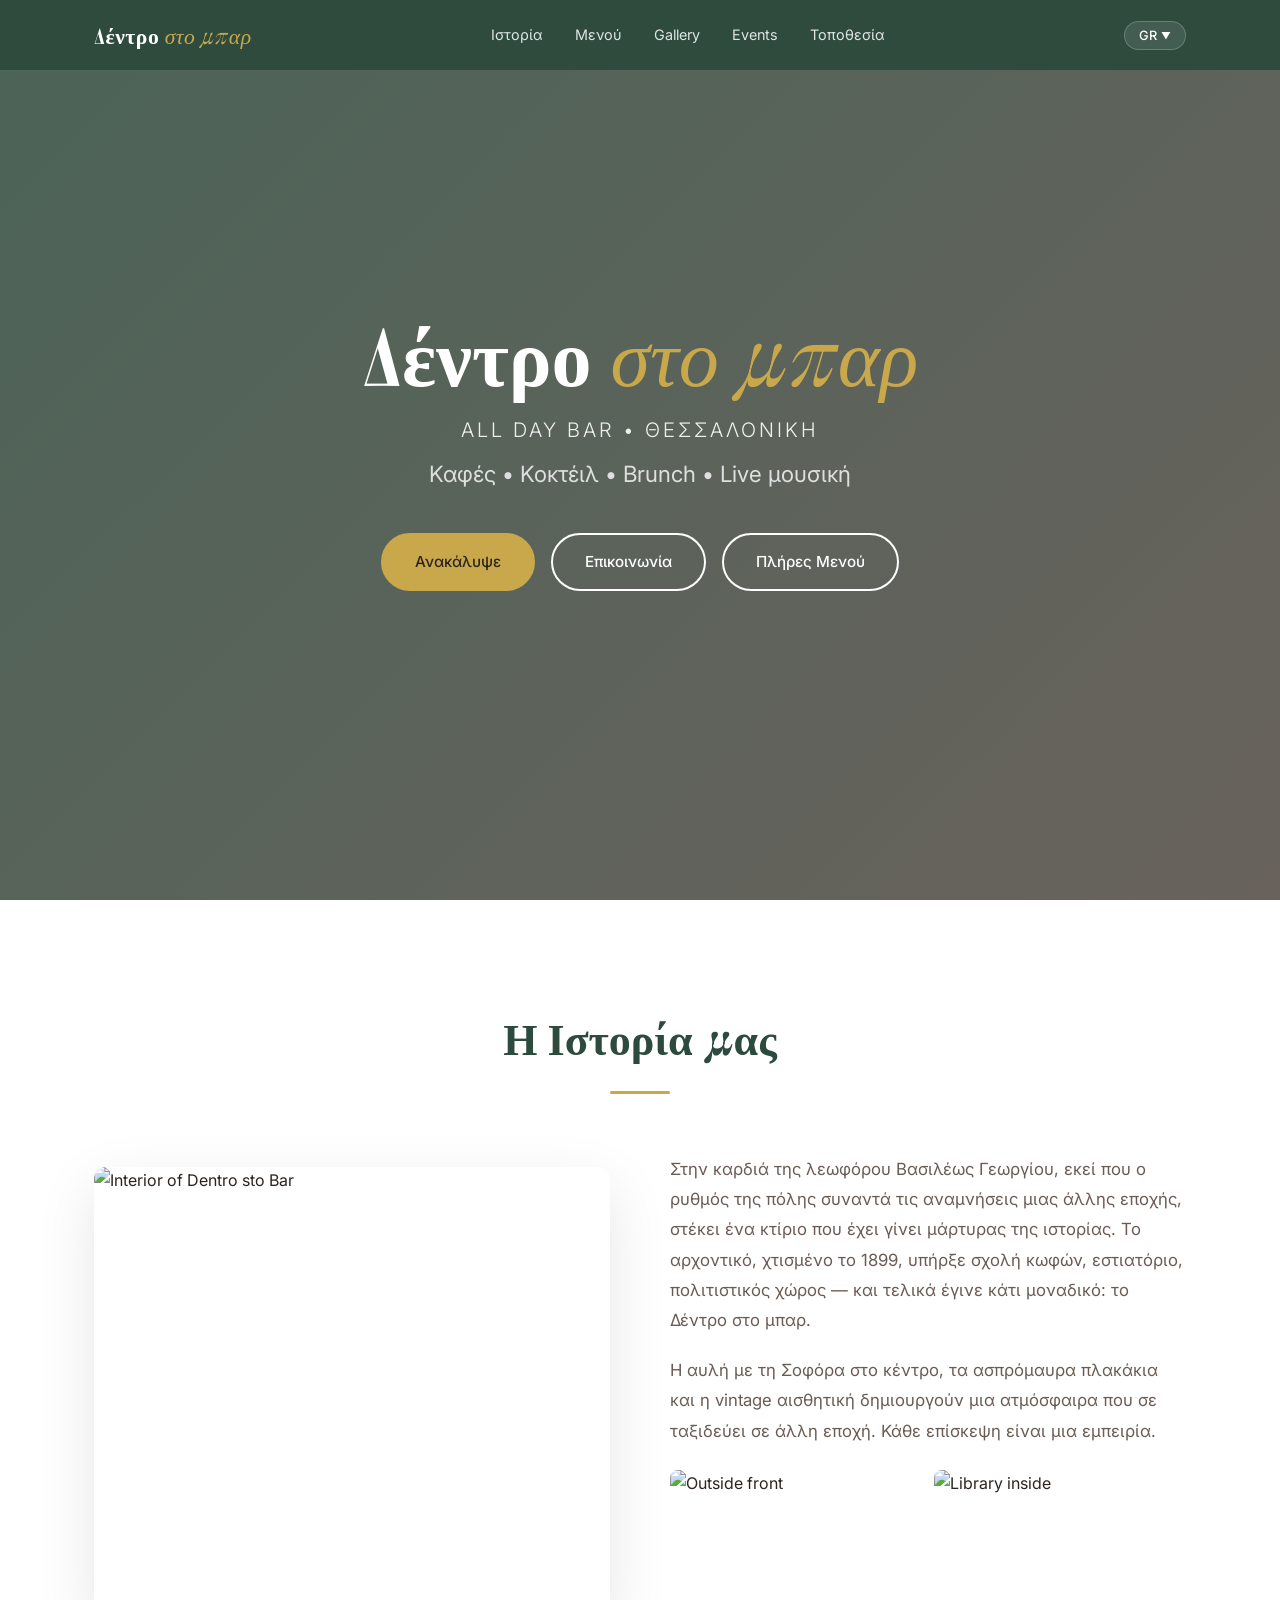
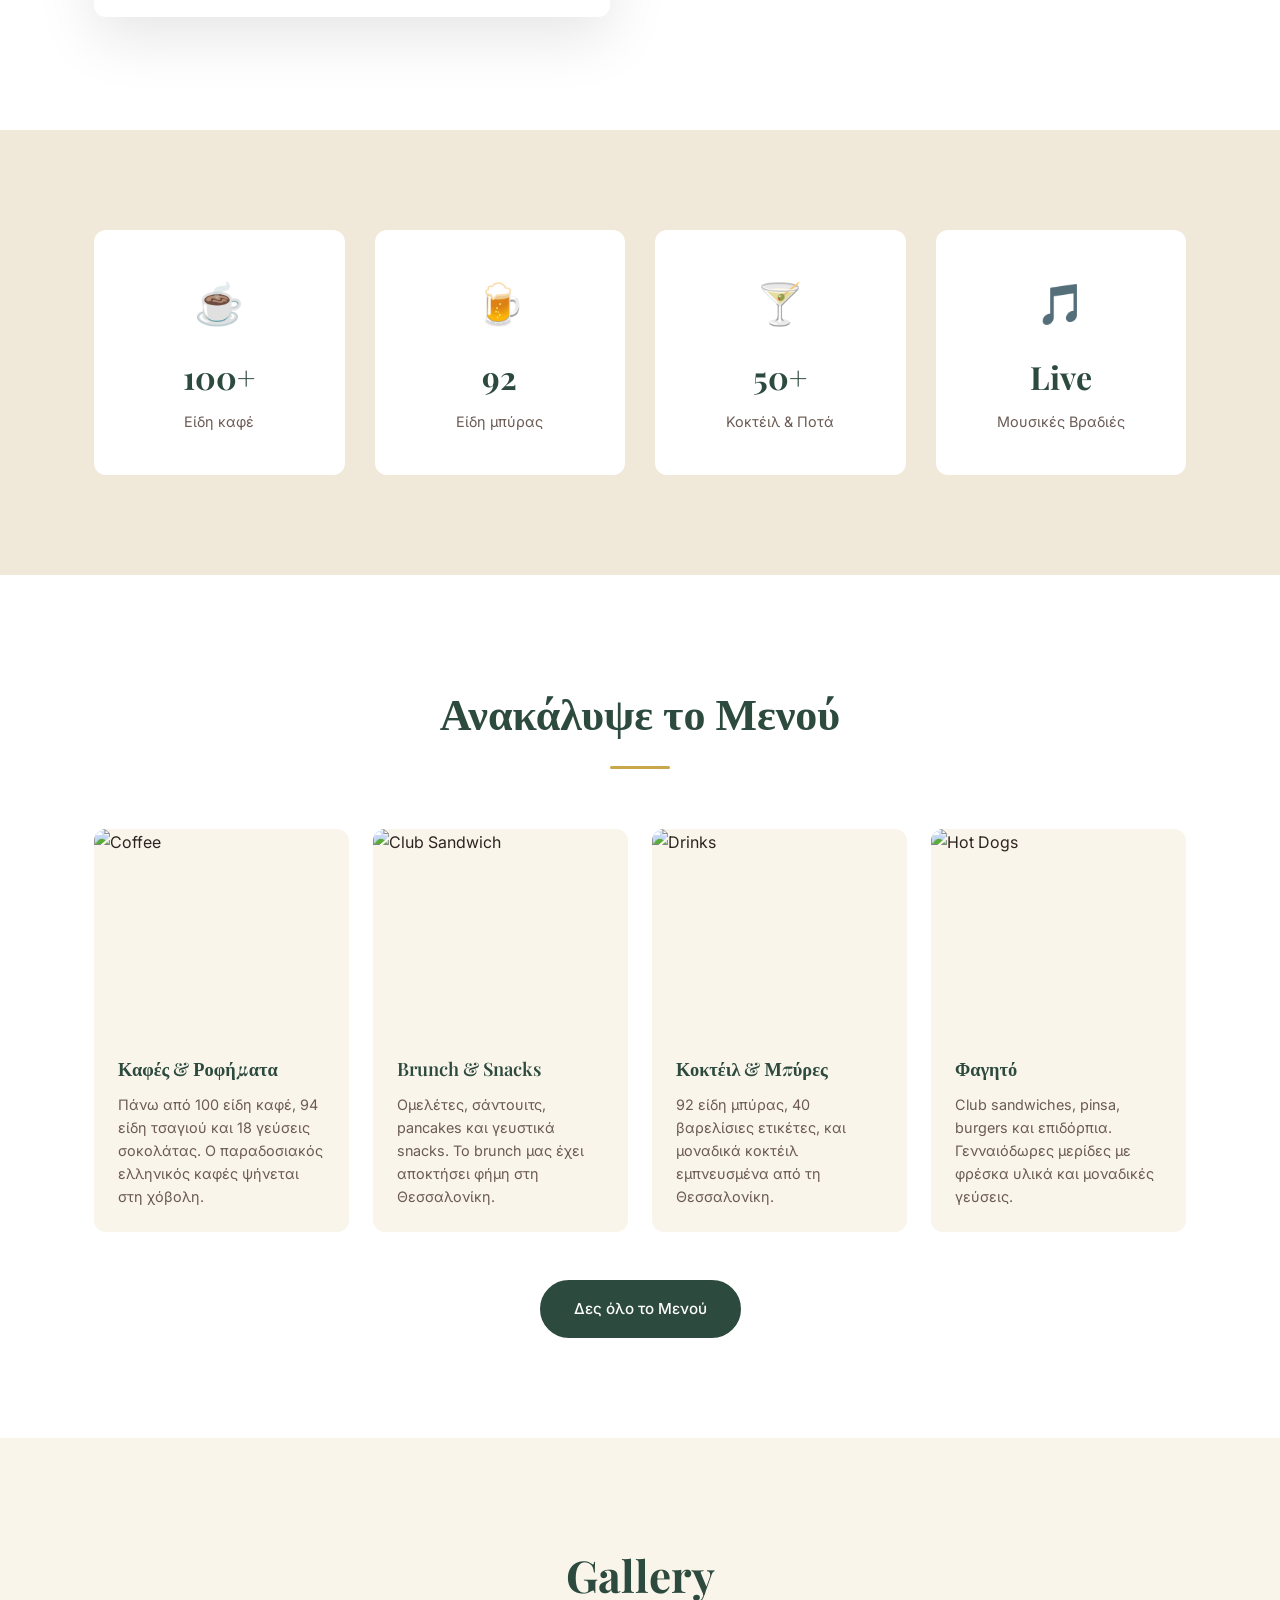
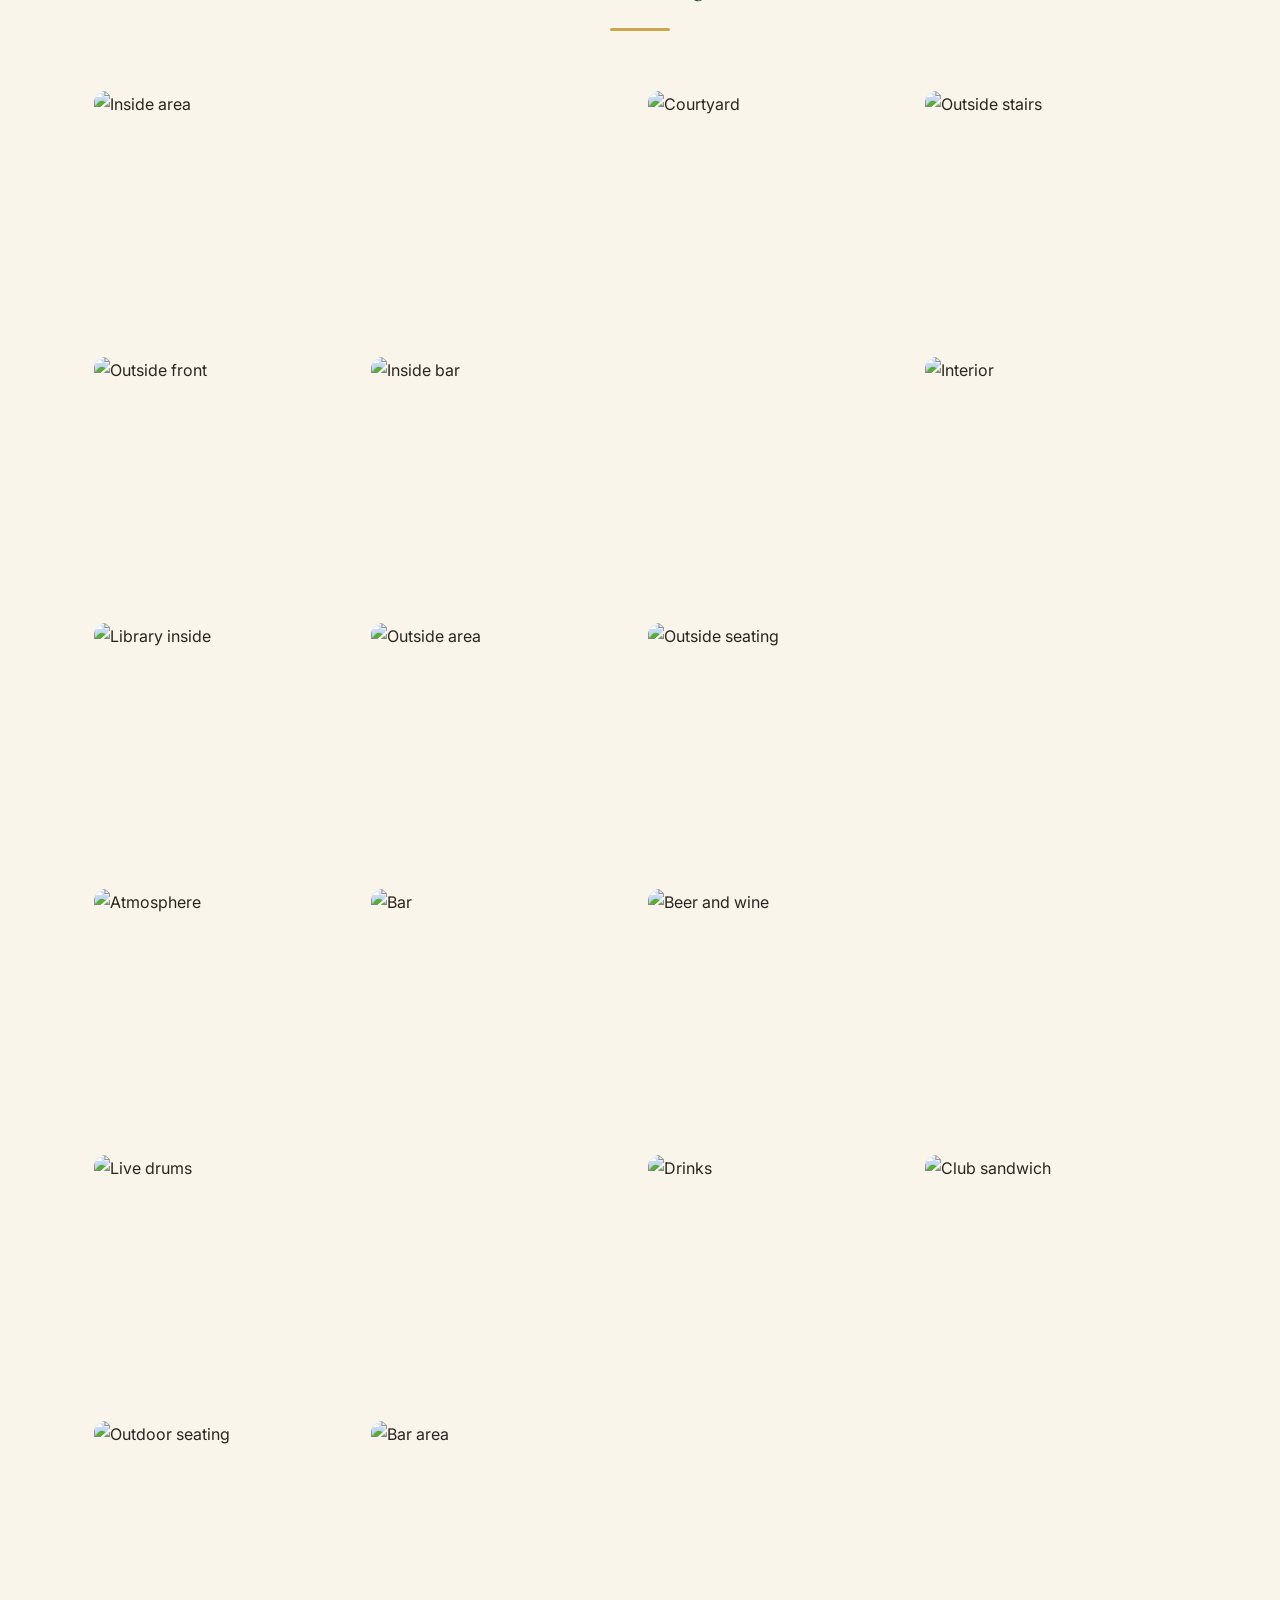
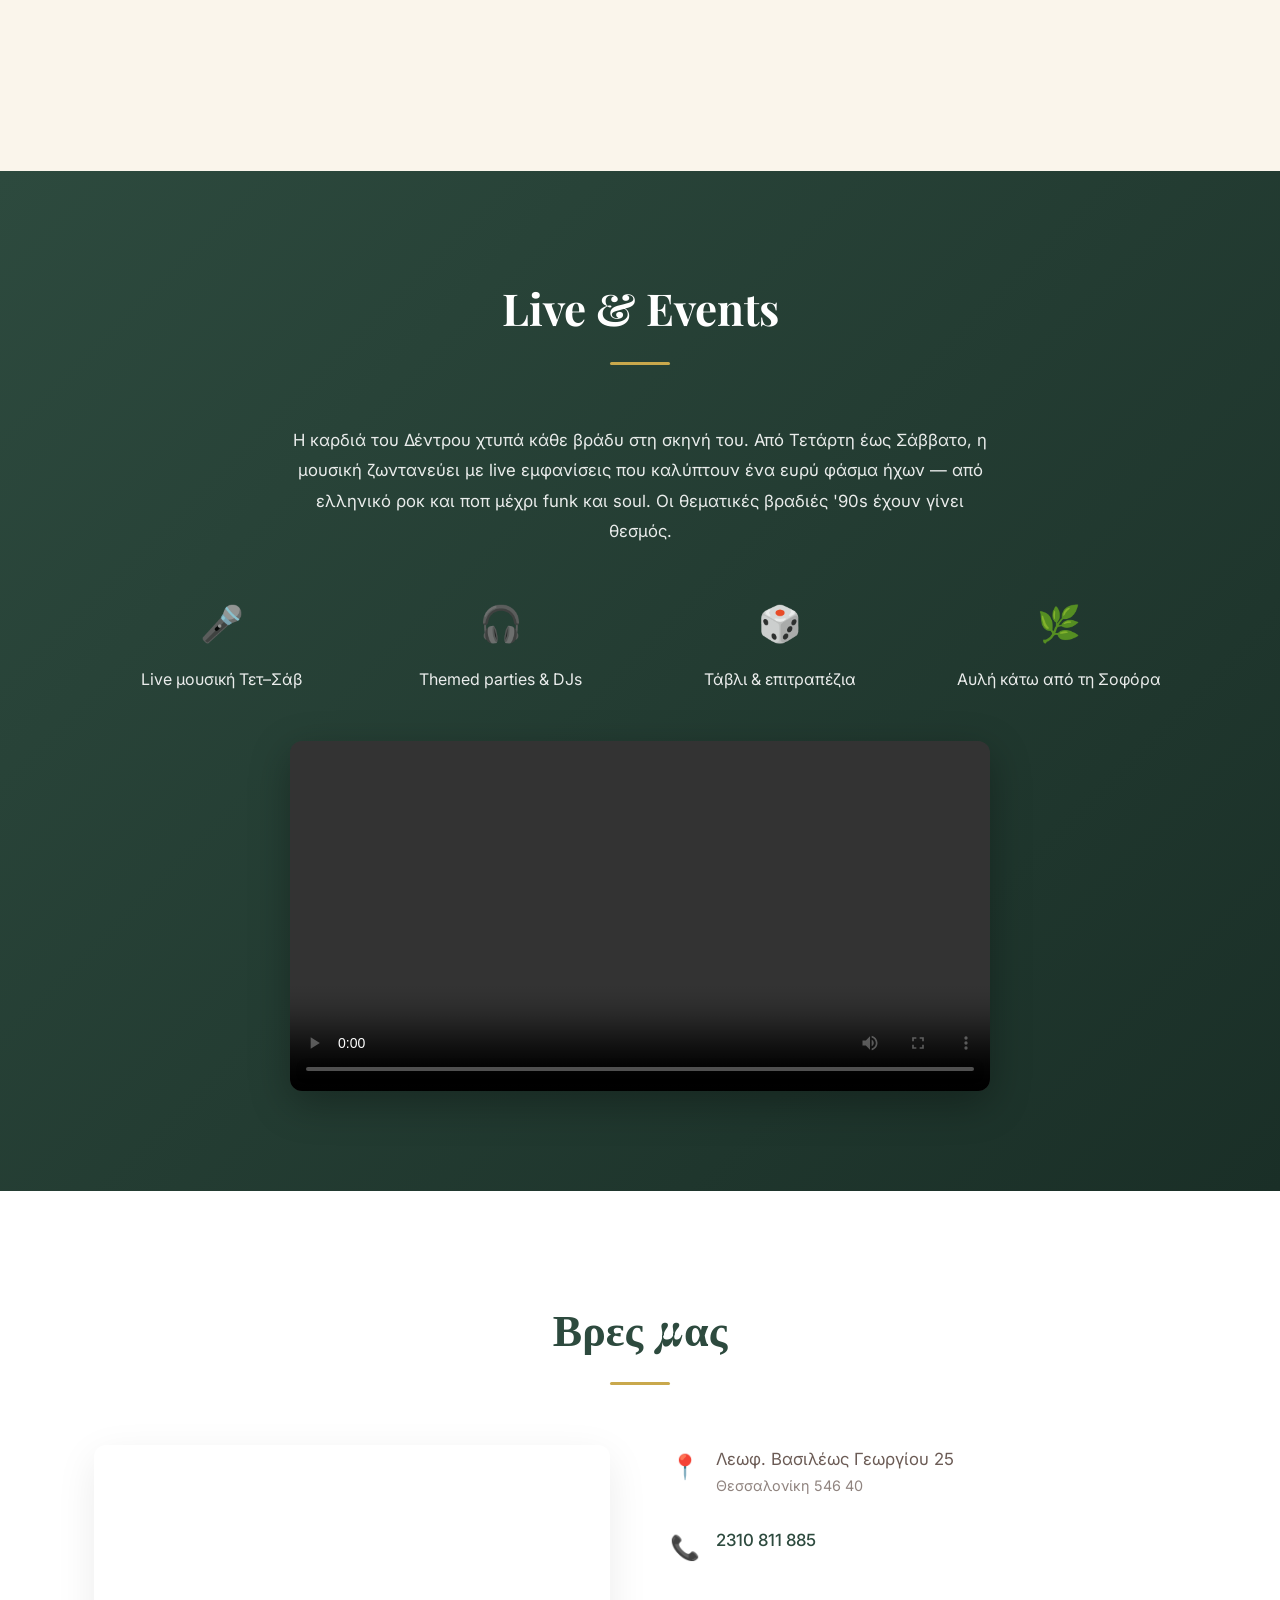
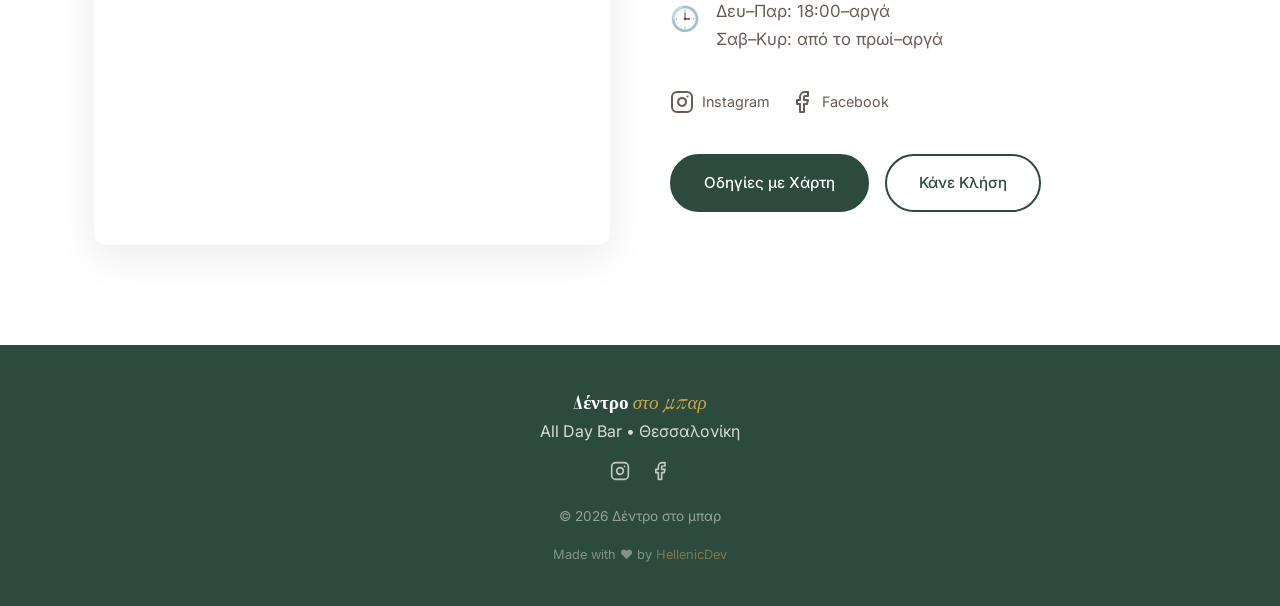
==== dentro-sto-bar/index.html @ c1b61329 "Initial commit — 3 client websites" ====
<!DOCTYPE html>
<html lang="el">
<head>
  <meta charset="UTF-8">
  <meta name="viewport" content="width=device-width, initial-scale=1.0">
  <title>Δέντρο στο μπαρ | Dentro sto Bar</title>
  <meta name="description" content="Δέντρο στο μπαρ — All day café-bar στη Θεσσαλονίκη. Αυθεντικός καφές, craft μπύρες, κοκτέιλ, brunch και live μουσική σε ένα νεοκλασικό αρχοντικό του 1899.">
  <link rel="preconnect" href="https://fonts.googleapis.com">
  <link rel="preconnect" href="https://fonts.gstatic.com" crossorigin>
  <link href="https://fonts.googleapis.com/css2?family=Playfair+Display:ital,wght@0,400;0,600;0,700;1,400&family=Inter:wght@300;400;500;600&display=swap" rel="stylesheet">
  <link rel="stylesheet" href="css/style.css">
</head>
<body>

  <header class="header" id="header">
    <div class="container header__inner">
      <a href="#" class="header__logo">Δέντρο <span>στο μπαρ</span></a>
      <nav class="header__nav" id="nav">
        <a href="#about" data-gr="Ιστορία" data-en="Story">Ιστορία</a>
        <a href="#menu" data-gr="Μενού" data-en="Menu">Μενού</a>
        <a href="#gallery" data-gr="Gallery" data-en="Gallery">Gallery</a>
        <a href="#events" data-gr="Events" data-en="Events">Events</a>
        <a href="#location" data-gr="Τοποθεσία" data-en="Location">Τοποθεσία</a>
      </nav>
      <button class="lang-toggle" id="langToggle" aria-label="Switch language">
        <span class="lang-toggle__current">GR</span>
        <span class="lang-toggle__arrow">▼</span>
      </button>
      <button class="hamburger" id="hamburger" aria-label="Menu">
        <span></span><span></span><span></span>
      </button>
    </div>
  </header>

  <main>
    <section class="hero" id="hero" data-reveal>
      <div class="hero__overlay"></div>
      <div class="hero__bg"></div>
      <div class="container hero__content">
        <h1 class="hero__title">Δέντρο <span>στο μπαρ</span></h1>
        <p class="hero__subtitle" data-gr="All Day Bar • Θεσσαλονίκη" data-en="All Day Bar • Thessaloniki">All Day Bar • Θεσσαλονίκη</p>
        <p class="hero__desc" data-gr="Καφές • Κοκτέιλ • Brunch • Live μουσική" data-en="Coffee • Cocktails • Brunch • Live music">Καφές • Κοκτέιλ • Brunch • Live μουσική</p>
        <div class="hero__actions">
          <a href="#about" class="btn btn--primary" data-gr="Ανακάλυψε" data-en="Discover">Ανακάλυψε</a>
          <a href="#location" class="btn btn--outline" data-gr="Επικοινωνία" data-en="Contact">Επικοινωνία</a>
          <a href="https://dentrostobar.gonnaorder.com/" target="_blank" rel="noopener noreferrer" class="btn btn--outline" data-gr="Πλήρες Μενού" data-en="Full Menu">Πλήρες Μενού</a>
        </div>
      </div>
    </section>

    <section class="about section" id="about" data-reveal>
      <div class="container">
        <h2 class="section__title" data-gr="Η Ιστορία μας" data-en="Our Story">Η Ιστορία μας</h2>
        <div class="about__grid">
          <div class="about__image">
            <img src="https://www.hellenic-travelgroup.com/files/business/Bars%20Macedonia/dentro/2.jpg" alt="Interior of Dentro sto Bar" loading="lazy">
          </div>
          <div class="about__text">
            <p data-gr="Στην καρδιά της λεωφόρου Βασιλέως Γεωργίου, εκεί που ο ρυθμός της πόλης συναντά τις αναμνήσεις μιας άλλης εποχής, στέκει ένα κτίριο που έχει γίνει μάρτυρας της ιστορίας. Το αρχοντικό, χτισμένο το 1899, υπήρξε σχολή κωφών, εστιατόριο, πολιτιστικός χώρος — και τελικά έγινε κάτι μοναδικό: το Δέντρο στο μπαρ." data-en="In the heart of Vasileos Georgiou Avenue, where the rhythm of the city intertwines with memories of a bygone era, stands a building built in 1899. It has served as a school for the deaf, a restaurant, a cultural venue — and eventually became something unique: Dentro sto Bar.">
              Στην καρδιά της λεωφόρου Βασιλέως Γεωργίου, εκεί που ο ρυθμός της πόλης συναντά τις αναμνήσεις μιας άλλης εποχής, στέκει ένα κτίριο που έχει γίνει μάρτυρας της ιστορίας. Το αρχοντικό, χτισμένο το 1899, υπήρξε σχολή κωφών, εστιατόριο, πολιτιστικός χώρος — και τελικά έγινε κάτι μοναδικό: το Δέντρο στο μπαρ.
            </p>
            <p data-gr="Η αυλή με τη Σοφόρα στο κέντρο, τα ασπρόμαυρα πλακάκια και η vintage αισθητική δημιουργούν μια ατμόσφαιρα που σε ταξιδεύει σε άλλη εποχή. Κάθε επίσκεψη είναι μια εμπειρία." data-en="The courtyard with the Sophora tree at its center, the black-and-white tiles, and the vintage aesthetic create an atmosphere that transports you to another era. Every visit is an experience.">
              Η αυλή με τη Σοφόρα στο κέντρο, τα ασπρόμαυρα πλακάκια και η vintage αισθητική δημιουργούν μια ατμόσφαιρα που σε ταξιδεύει σε άλλη εποχή. Κάθε επίσκεψη είναι μια εμπειρία.
            </p>
            <div class="about__subgallery">
              <img src="https://lh3.googleusercontent.com/gps-cs-s/APNQkAH9q9-xZRtdyT4lNgT9TRNOZkAKuzg42meu1TjRAhabiK9pxaXwKYLUgIhyd2DtPVuXzhLixzZcDDW-1F3LRCB-50khPBD2TorT1OVggvCp2ja7lw3QJA8bawO2mVpY4IBMEphXYrAGCz2V=s483-k-no" alt="Outside front" loading="lazy">
              <img src="https://lh3.googleusercontent.com/gps-cs-s/APNQkAGDaFTBQN9l2P2oK57zg6El_JFsXyfe-CYHs1UM5GSokmrsjjqKcldTdhLz1isFe0BtGAUO0VpAZYDG2GIyC1sfkM0z4t_0QmpYieMNR41rMKGNiZgArHFCCOZ-WyDD-XMYp7hh=s1024-v1" alt="Library inside" loading="lazy">
            </div>
          </div>
        </div>
      </div>
    </section>

    <section class="stats section" data-reveal>
      <div class="container">
        <div class="stats__grid">
          <div class="stat-card">
            <span class="stat-card__icon">☕</span>
            <span class="stat-card__number">100+</span>
            <span class="stat-card__label" data-gr="Είδη καφέ" data-en="Coffee varieties">Είδη καφέ</span>
          </div>
          <div class="stat-card">
            <span class="stat-card__icon">🍺</span>
            <span class="stat-card__number">92</span>
            <span class="stat-card__label" data-gr="Είδη μπύρας" data-en="Beer varieties">Είδη μπύρας</span>
          </div>
          <div class="stat-card">
            <span class="stat-card__icon">🍸</span>
            <span class="stat-card__number">50+</span>
            <span class="stat-card__label" data-gr="Κοκτέιλ & Ποτά" data-en="Cocktails & Spirits">Κοκτέιλ & Ποτά</span>
          </div>
          <div class="stat-card">
            <span class="stat-card__icon">🎵</span>
            <span class="stat-card__number">Live</span>
            <span class="stat-card__label" data-gr="Μουσικές Βραδιές" data-en="Live Music Nights">Μουσικές Βραδιές</span>
          </div>
        </div>
      </div>
    </section>

    <section class="menu section" id="menu" data-reveal>
      <div class="container">
        <h2 class="section__title" data-gr="Ανακάλυψε το Μενού" data-en="Discover the Menu">Ανακάλυψε το Μενού</h2>
        <div class="menu__grid">
          <div class="menu-card">
            <div class="menu-card__image">
              <img src="https://lh3.googleusercontent.com/gps-cs-s/APNQkAGKmHFrUUlt8JRJaBZK9QLUq2Ph9iAwrUoOZERnyST9Ndo2iiTk8UN_Tp1BQmoY8bOEagx7qZnoseZD5JvgHCVFrMb8Z49ZAnvLYCS1UzqbF5AbI3WMlMhilahTPCQDoP4hsEz3=s846-k-no" alt="Coffee" loading="lazy">
            </div>
            <div class="menu-card__body">
              <h3 data-gr="Καφές & Ροφήματα" data-en="Coffee & Beverages">Καφές & Ροφήματα</h3>
              <p data-gr="Πάνω από 100 είδη καφέ, 94 είδη τσαγιού και 18 γεύσεις σοκολάτας. Ο παραδοσιακός ελληνικός καφές ψήνεται στη χόβολη." data-en="Over 100 coffee varieties, 94 types of tea, and 18 chocolate flavors. Traditional Greek coffee roasted over embers.">
                Πάνω από 100 είδη καφέ, 94 είδη τσαγιού και 18 γεύσεις σοκολάτας. Ο παραδοσιακός ελληνικός καφές ψήνεται στη χόβολη.
              </p>
            </div>
          </div>
          <div class="menu-card">
            <div class="menu-card__image">
              <img src="https://lh3.googleusercontent.com/gps-cs-s/APNQkAFiY-_3PzMqfeBtgVcfUcVxH087kCZbntH4GqbSaPXy1qE6Z0d8KefNkR8Iyh2cFVbLAUn4Gf4X4P_uLXnHsnczXTBQI_5FLuDphyjFs3ysJt__kpfirocqWKDUqstuNGdO0hiU_i7YZmRf=s3072-v1" alt="Club Sandwich" loading="lazy">
            </div>
            <div class="menu-card__body">
              <h3 data-gr="Brunch & Snacks" data-en="Brunch & Snacks">Brunch & Snacks</h3>
              <p data-gr="Ομελέτες, σάντουιτς, pancakes και γευστικά snacks. Το brunch μας έχει αποκτήσει φήμη στη Θεσσαλονίκη." data-en="Omelets, sandwiches, pancakes, and tasty snacks. Our brunch has gained a reputation in Thessaloniki.">
                Ομελέτες, σάντουιτς, pancakes και γευστικά snacks. Το brunch μας έχει αποκτήσει φήμη στη Θεσσαλονίκη.
              </p>
            </div>
          </div>
          <div class="menu-card">
            <div class="menu-card__image">
              <img src="https://lh3.googleusercontent.com/gps-cs-s/APNQkAFWQN_1N2fE8UFxBFlFPh7ILZrikxSY6iBXswlOm-exS67Qc5pgebh0yPkloKbgSPpgDLiUcEDGaePvRMWppYv78TEmKYOtXZaSRP34KMFgWvU_AlVF0ECLeGXpoF6RzsKdoT261q8ETW31=s508-k-no" alt="Drinks" loading="lazy">
            </div>
            <div class="menu-card__body">
              <h3 data-gr="Κοκτέιλ & Μπύρες" data-en="Cocktails & Beers">Κοκτέιλ & Μπύρες</h3>
              <p data-gr="92 είδη μπύρας, 40 βαρελίσιες ετικέτες, και μοναδικά κοκτέιλ εμπνευσμένα από τη Θεσσαλονίκη." data-en="92 beer varieties, 40 draft labels, and unique cocktails inspired by Thessaloniki.">
                92 είδη μπύρας, 40 βαρελίσιες ετικέτες, και μοναδικά κοκτέιλ εμπνευσμένα από τη Θεσσαλονίκη.
              </p>
            </div>
          </div>
          <div class="menu-card">
            <div class="menu-card__image">
              <img src="https://lh3.googleusercontent.com/gps-cs-s/APNQkAFG58ZuyMI55efCvyWBUxaC8R6yeRgaDVvXWBvBWBo487MdQ7yCudyN9jaxuc9WbnHw6HOC64BWZv6kmUW6X1cqGfYkIU0CvPo6eAeZwaH0BqIqpttcmkWoZujsgyqof0J5QpIX6FJPILTb=s635-k-no" alt="Hot Dogs" loading="lazy">
            </div>
            <div class="menu-card__body">
              <h3 data-gr="Φαγητό" data-en="Food">Φαγητό</h3>
              <p data-gr="Club sandwiches, pinsa, burgers και επιδόρπια. Γενναιόδωρες μερίδες με φρέσκα υλικά και μοναδικές γεύσεις." data-en="Club sandwiches, pinsa, burgers, and desserts. Generous portions with fresh ingredients and unique flavors.">
                Club sandwiches, pinsa, burgers και επιδόρπια. Γενναιόδωρες μερίδες με φρέσκα υλικά και μοναδικές γεύσεις.
              </p>
            </div>
          </div>
        </div>
        <div class="menu__cta">
          <a href="https://dentrostobar.gonnaorder.com/" target="_blank" rel="noopener noreferrer" class="btn btn--primary" data-gr="Δες όλο το Μενού" data-en="See Full Menu">Δες όλο το Μενού</a>
        </div>
      </div>
    </section>

    <section class="gallery section" id="gallery" data-reveal>
      <div class="container">
        <h2 class="section__title" data-gr="Gallery" data-en="Gallery">Gallery</h2>
        <div class="gallery__grid">
          <div class="gallery__item gallery__item--wide">
            <img src="https://lh3.googleusercontent.com/gps-cs-s/APNQkAHnuvwfso9SjMPcxGAEnc4euTm5-g6Clz5lOqrvIbODae2XbY6-ycVWza1LroxpND67PX3uKRU5gt6F5nFtwA1QWIaGcgUsdweFvbqKJQMI1ksKdkjyp-uBxyNiutt6i45vE1aXtw=s846-k-no" alt="Inside area" loading="lazy">
          </div>
          <div class="gallery__item">
            <img src="https://www.hellenic-travelgroup.com/files/business/Bars%20Macedonia/dentro/1.jpg" alt="Courtyard" loading="lazy">
          </div>
          <div class="gallery__item">
            <img src="https://lh3.googleusercontent.com/gps-cs-s/APNQkAFj-3QVnUmUpQ1rmwyLflJME6W_Dn8AidpWFqXW0y8Y7jIWg3EVST5r75NMHDtOYiJHvvZMynWpZFK8dOfGMkltdFQtpUxp-PVWF1NccDFvl-wqJkSddtkjTtk7-vbhmD-dsOop2BOVQRj5=s1024-v1" alt="Outside stairs" loading="lazy">
          </div>
          <div class="gallery__item">
            <img src="https://lh3.googleusercontent.com/gps-cs-s/APNQkAH9q9-xZRtdyT4lNgT9TRNOZkAKuzg42meu1TjRAhabiK9pxaXwKYLUgIhyd2DtPVuXzhLixzZcDDW-1F3LRCB-50khPBD2TorT1OVggvCp2ja7lw3QJA8bawO2mVpY4IBMEphXYrAGCz2V=s483-k-no" alt="Outside front" loading="lazy">
          </div>
          <div class="gallery__item gallery__item--wide">
            <img src="https://lh3.googleusercontent.com/gps-cs-s/APNQkAGpEeNb7S1YZDdDFCSyqnDEnUCophaJGmspdKNFgXEAhyk-CIbB0ptoD7Mi7WPGeOU0kFoMR2pWa7ecoYDQWEq8tcgAe3HDSGOJkughBtqlA9_zLJopZ2ToQDHa8QvznB3PA-binQ=s2048-v1" alt="Inside bar" loading="lazy">
          </div>
          <div class="gallery__item">
            <img src="https://www.hellenic-travelgroup.com/files/business/Bars%20Macedonia/dentro/2.jpg" alt="Interior" loading="lazy">
          </div>
          <div class="gallery__item">
            <img src="https://lh3.googleusercontent.com/gps-cs-s/APNQkAGDaFTBQN9l2P2oK57zg6El_JFsXyfe-CYHs1UM5GSokmrsjjqKcldTdhLz1isFe0BtGAUO0VpAZYDG2GIyC1sfkM0z4t_0QmpYieMNR41rMKGNiZgArHFCCOZ-WyDD-XMYp7hh=s1024-v1" alt="Library inside" loading="lazy">
          </div>
          <div class="gallery__item">
            <img src="https://lh3.googleusercontent.com/gps-cs-s/APNQkAG5Ua60mOHiqanwfh-BVfb8RN2qnhG3O_LEYQRag8acit_4MpqMEyX69_rXcZ2Cyhesj66FcJDDQorpScX2c3QOL5JVxhKkaLSzopCWJijhXKC9o--Ypyqsce0mIlGolFutYw632i89iqVc=s635-k-no" alt="Outside area" loading="lazy">
          </div>
          <div class="gallery__item gallery__item--wide">
            <img src="https://lh3.googleusercontent.com/gps-cs-s/APNQkAE58WkYrvTFQYCPMnKhc8mHp-RbMaHs7yPa2HaBOJKo0MuvdbbKXit7aYVrdqR4KhKiHXc7ye9QDOM7QhoO6GmjTMMIXlqP9fbDHxp29CgobKsTfGVl2NkGgbSxPDw93nPU9Ks4sg=s605-k-no" alt="Outside seating" loading="lazy">
          </div>
          <div class="gallery__item">
            <img src="https://www.hellenic-travelgroup.com/files/business/Bars%20Macedonia/dentro/3.jpg" alt="Atmosphere" loading="lazy">
          </div>
          <div class="gallery__item">
            <img src="https://lh3.googleusercontent.com/gps-cs-s/APNQkAFRiF9RsqDnpgQX1I-CVlwIRW1p5HoiXL86PbfeOhXt0fJO5sBOGDLVxGp_xa6Xh90_ksRj4801VuaXDh9de4XutBKwh53BtkKTmrm4bkBl0keRsq8mxKkSzV7XiguO4WQKMAL_6iwyM6Fs=s1024-v17" alt="Bar" loading="lazy">
          </div>
          <div class="gallery__item">
            <img src="https://lh3.googleusercontent.com/gps-cs-s/APNQkAE1Mni9GcmvBTJIV0ocQT1nD5s5uU0wXZ8kpHwKUfLckr8xfMbaS7JXMt3DdMpMTYz7REvq7pzIofOLE4MlILB30z7XSBXxaaM3rPDaxY7rP6K4pVyb8bpcyWGu9_3ldGx2146pRg=s1024-v1" alt="Beer and wine" loading="lazy">
          </div>
          <div class="gallery__item gallery__item--wide">
            <img src="https://lh3.googleusercontent.com/gps-cs-s/APNQkAHf9BGW49n731sKTbxspDK-1408RQE3MtOioH-aXis96gCmTVpDV05bEMh8CVYZnYWbShDAUeJASj5QhdAdlx46jJlLW5h2xI1dGNGwTty1Pil8a8kDX-xKt59rHx59aC4wZw=s508-k-no" alt="Live drums" loading="lazy">
          </div>
          <div class="gallery__item">
            <img src="https://www.hellenic-travelgroup.com/files/business/Bars%20Macedonia/dentro/4.jpg" alt="Drinks" loading="lazy">
          </div>
          <div class="gallery__item">
            <img src="https://lh3.googleusercontent.com/gps-cs-s/APNQkAHUdmlJSROeJZq9FP-ER0mEPMwoTAA1fYrVXkz8Z4q2IJjPuvBtT5ooWgiE-WOQBXqJgv63_zAuuQWI2EyLAzdovTjmynjdDAme_fe1Gff9QGNR_mNhQ-7DSm-RMWurgp_aqAju1aeWy0W5=s543-k-no" alt="Club sandwich" loading="lazy">
          </div>
          <div class="gallery__item">
            <img src="https://lh3.googleusercontent.com/gps-cs-s/APNQkAEuKqHRNrjTyfdAx20qCtmQkDCPCtw9EeuHEKnpqNKWTjBvvi7faqV0zgey0hX1qUXjuEYHWk7j-9fZf38ghNKaZAzVRyj8Z2edP8yw_x3l4TPYzKEmzdOZCsUm3XTcMp7hkCD8EA=s483-k-no" alt="Outdoor seating" loading="lazy">
          </div>
          <div class="gallery__item">
            <img src="https://www.hellenic-travelgroup.com/files/business/Bars%20Macedonia/dentro/5.jpg" alt="Bar area" loading="lazy">
          </div>
        </div>
      </div>
    </section>

    <section class="events section" id="events" data-reveal>
      <div class="container">
        <div class="events__content">
          <h2 class="section__title section__title--light" data-gr="Live & Events" data-en="Live & Events">Live & Events</h2>
          <p class="events__desc" data-gr="Η καρδιά του Δέντρου χτυπά κάθε βράδυ στη σκηνή του. Από Τετάρτη έως Σάββατο, η μουσική ζωντανεύει με live εμφανίσεις που καλύπτουν ένα ευρύ φάσμα ήχων — από ελληνικό ροκ και ποπ μέχρι funk και soul. Οι θεματικές βραδιές '90s έχουν γίνει θεσμός." data-en="The heart of Dentro beats every night on its stage. From Wednesday to Saturday, music comes alive with live performances covering a wide range of sounds — from Greek rock and pop to funk and soul. Themed '90s nights have become a tradition.">
            Η καρδιά του Δέντρου χτυπά κάθε βράδυ στη σκηνή του. Από Τετάρτη έως Σάββατο, η μουσική ζωντανεύει με live εμφανίσεις που καλύπτουν ένα ευρύ φάσμα ήχων — από ελληνικό ροκ και ποπ μέχρι funk και soul. Οι θεματικές βραδιές '90s έχουν γίνει θεσμός.
          </p>
          <div class="events__features">
            <div class="events__feature">
              <span>🎤</span>
              <span data-gr="Live μουσική Τετ–Σάβ" data-en="Live music Wed–Sat">Live μουσική Τετ–Σάβ</span>
            </div>
            <div class="events__feature">
              <span>🎧</span>
              <span data-gr="Themed parties & DJs" data-en="Themed parties & DJs">Themed parties & DJs</span>
            </div>
            <div class="events__feature">
              <span>🎲</span>
              <span data-gr="Τάβλι & επιτραπέζια" data-en="Backgammon & board games">Τάβλι & επιτραπέζια</span>
            </div>
            <div class="events__feature">
              <span>🌿</span>
              <span data-gr="Αυλή κάτω από τη Σοφόρα" data-en="Courtyard under the Sophora">Αυλή κάτω από τη Σοφόρα</span>
            </div>
          </div>
        </div>
        <div class="events__media">
          <video class="events__video" controls preload="metadata" playsinline>
            <source src="https://rr5---sn-4g5e6nzl.googlevideo.com/videoplayback?expire=1782038866&amp;ei=MqU3aqahKNfri9oPgaLLqQo&amp;ip=2a02:586:550e:b500:3c8c:11ed:2df5:cced&amp;id=16d416e4fce536d6&amp;itag=18&amp;source=contrib_service_geo_ugc&amp;begin=0&amp;requiressl=yes&amp;xpc=EghoqJzIP3oBAQ==&amp;met=1782031666,&amp;mh=mC&amp;mm=32&amp;mn=sn-4g5e6nzl&amp;ms=su&amp;mv=m&amp;mvi=5&amp;pl=40&amp;rms=su,su&amp;sc=yes&amp;susc=gugc&amp;app=fife&amp;ic=1061&amp;eaua=GrKwNU3Tdck&amp;pcm2=yes&amp;mime=video/mp4&amp;vprv=1&amp;rqh=1&amp;dur=30.046&amp;lmt=1743634563476904&amp;mt=1782031258&amp;cpn=trfG_yz3Lz7FlPBd&amp;txp=0000224&amp;sparams=expire,ei,ip,id,itag,source,requiressl,xpc,susc,app,ic,eaua,pcm2,mime,vprv,rqh,dur,lmt&amp;sig=AHEqNM4wRQIgNExt7xD5m1fesYbc6omHFpLe7vKROhWQoJ0C0dqyXR8CIQC8oVxZP7qNDwvVOylQMpk5arbBzu3Wb8LsuytAl3HLtw==&amp;lsparams=met,mh,mm,mn,ms,mv,mvi,pl,rms,sc&amp;lsig=APaTxxMwRQIgYG3YO3ZDrQnXIAraETra1F8HH877oW8GEncbo0A6s60CIQDbgdzRcbjlCDr-lQx1c6ufcv804Tjc5WtRooL3jiVEgw==" type="video/mp4">
          </video>
        </div>
      </div>
    </section>

    <section class="location section" id="location" data-reveal>
      <div class="container">
        <h2 class="section__title" data-gr="Βρες μας" data-en="Find Us">Βρες μας</h2>
        <div class="location__grid">
          <div class="location__map">
            <iframe
              src="https://www.google.com/maps/embed?pb=!1m18!1m12!1m3!1d400.6728586877039!2d22.95399181905114!3d40.619572599999996!2m3!1f0!2f0!3f0!3m2!1i1024!2i768!4f13.1!3m3!1m2!1s0x14a838e26d719645%3A0x5c25f1a58f152ac9!2zzpTOk861zpLPjM6xz4nPgM6xz4TOsyDOtc-Bz4TOsQ!5e1!3m2!1sel!2sgr!4v1"
              width="600" height="400" style="border:0;" allowfullscreen="" loading="lazy" referrerpolicy="no-referrer-when-downgrade">
            </iframe>
          </div>
          <div class="location__info">
            <div class="location__detail">
              <span class="location__icon">📍</span>
              <div>
                <p>Λεωφ. Βασιλέως Γεωργίου 25</p>
                <p class="location__sub" data-gr="Θεσσαλονίκη 546 40" data-en="Thessaloniki 546 40, Greece">Θεσσαλονίκη 546 40</p>
              </div>
            </div>
            <div class="location__detail">
              <span class="location__icon">📞</span>
              <a href="tel:+302310811885" data-gr="2310 811 885" data-en="+30 2310 811 885">2310 811 885</a>
            </div>
            <div class="location__detail">
              <span class="location__icon">🕒</span>
              <div>
                <p data-gr="Δευ–Παρ: 18:00–αργά" data-en="Mon–Fri: 6 PM–late">Δευ–Παρ: 18:00–αργά</p>
                <p data-gr="Σαβ–Κυρ: από το πρωί–αργά" data-en="Sat–Sun: from morning–late">Σαβ–Κυρ: από το πρωί–αργά</p>
              </div>
            </div>
            <div class="location__social">
              <a href="https://www.instagram.com/dentrostobar/" target="_blank" rel="noopener noreferrer" class="social-link" aria-label="Instagram">
                <svg width="24" height="24" viewBox="0 0 24 24" fill="none" stroke="currentColor" stroke-width="2" stroke-linecap="round" stroke-linejoin="round"><rect x="2" y="2" width="20" height="20" rx="5" ry="5"/><path d="M16 11.37A4 4 0 1 1 12.63 8 4 4 0 0 1 16 11.37z"/><line x1="17.5" y1="6.5" x2="17.51" y2="6.5"/></svg>
                <span>Instagram</span>
              </a>
              <a href="https://www.facebook.com/dentrostobar" target="_blank" rel="noopener noreferrer" class="social-link" aria-label="Facebook">
                <svg width="24" height="24" viewBox="0 0 24 24" fill="none" stroke="currentColor" stroke-width="2" stroke-linecap="round" stroke-linejoin="round"><path d="M18 2h-3a5 5 0 0 0-5 5v3H7v4h3v8h4v-8h3l1-4h-4V7a1 1 0 0 1 1-1h3z"/></svg>
                <span>Facebook</span>
              </a>
            </div>
            <div class="location__actions">
              <a href="https://www.google.com/maps/dir/?api=1&destination=40.6195726,22.9544646" target="_blank" class="btn btn--primary" data-gr="Οδηγίες με Χάρτη" data-en="Get Directions">Οδηγίες με Χάρτη</a>
              <a href="tel:+302310811885" class="btn btn--outline" data-gr="Κάνε Κλήση" data-en="Call Now">Κάνε Κλήση</a>
            </div>
          </div>
        </div>
      </div>
    </section>
  </main>

  <footer class="footer">
    <div class="container footer__inner">
      <div class="footer__brand">
        <span class="footer__logo">Δέντρο <span>στο μπαρ</span></span>
        <p data-gr="All Day Bar • Θεσσαλονίκη" data-en="All Day Bar • Thessaloniki">All Day Bar • Θεσσαλονίκη</p>
      </div>
      <div class="footer__social">
        <a href="https://www.instagram.com/dentrostobar/" target="_blank" rel="noopener noreferrer" aria-label="Instagram">
          <svg width="20" height="20" viewBox="0 0 24 24" fill="none" stroke="currentColor" stroke-width="2" stroke-linecap="round" stroke-linejoin="round"><rect x="2" y="2" width="20" height="20" rx="5" ry="5"/><path d="M16 11.37A4 4 0 1 1 12.63 8 4 4 0 0 1 16 11.37z"/><line x1="17.5" y1="6.5" x2="17.51" y2="6.5"/></svg>
        </a>
        <a href="https://www.facebook.com/dentrostobar" target="_blank" rel="noopener noreferrer" aria-label="Facebook">
          <svg width="20" height="20" viewBox="0 0 24 24" fill="none" stroke="currentColor" stroke-width="2" stroke-linecap="round" stroke-linejoin="round"><path d="M18 2h-3a5 5 0 0 0-5 5v3H7v4h3v8h4v-8h3l1-4h-4V7a1 1 0 0 1 1-1h3z"/></svg>
        </a>
      </div>
      <p class="footer__copy">&copy; 2026 <span data-gr="Δέντρο στο μπαρ" data-en="Dentro sto Bar">Δέντρο στο μπαρ</span></p>
      <p class="footer__credit">Made with ❤️ by <a href="https://hellenicdev.github.io?utm_source=clients&amp;utm_medium=referral&amp;utm_term=dentro-sto-bar" target="_blank" rel="noopener noreferrer">HellenicDev</a></p>
    </div>
  </footer>

  <a href="#" class="back-to-top" id="backToTop" aria-label="Back to top">↑</a>

  <div class="lightbox" id="lightbox">
    <button class="lightbox__close" id="lightboxClose" aria-label="Close">✕</button>
    <img class="lightbox__img" id="lightboxImg" src="" alt="">
  </div>

  <script src="js/main.js"></script>
</body>
</html>
---- dentro-sto-bar/css/style.css ----
*,
*::before,
*::after {
  margin: 0;
  padding: 0;
  box-sizing: border-box;
}

:root {
  --color-primary: #2d4a3e;
  --color-primary-light: #3d6a58;
  --color-secondary: #c9a84c;
  --color-accent: #c66b4d;
  --color-bg: #faf5eb;
  --color-bg-dark: #f0e8d8;
  --color-text: #2c2420;
  --color-text-light: #6b5b55;
  --color-white: #ffffff;
  --color-dark-overlay: rgba(0, 0, 0, 0.55);
  --font-heading: 'Playfair Display', Georgia, serif;
  --font-body: 'Inter', -apple-system, sans-serif;
  --max-width: 1140px;
  --header-height: 70px;
  --radius: 12px;
}

html {
  scroll-behavior: smooth;
}

body {
  font-family: var(--font-body);
  font-size: 16px;
  line-height: 1.7;
  color: var(--color-text);
  background-color: var(--color-bg);
  -webkit-font-smoothing: antialiased;
}

img {
  max-width: 100%;
  height: auto;
  display: block;
}

a {
  color: inherit;
  text-decoration: none;
}

.container {
  width: 100%;
  max-width: var(--max-width);
  margin: 0 auto;
  padding: 0 24px;
}

.section {
  padding: 100px 0;
}

.section__title {
  font-family: var(--font-heading);
  font-size: clamp(2rem, 4vw, 2.75rem);
  font-weight: 700;
  text-align: center;
  margin-bottom: 60px;
  color: var(--color-primary);
  position: relative;
}

.section__title::after {
  content: '';
  display: block;
  width: 60px;
  height: 3px;
  background: var(--color-secondary);
  margin: 16px auto 0;
  border-radius: 2px;
}

.section__title--light {
  color: var(--color-white);
}

.section__title--light::after {
  background: var(--color-secondary);
}

.btn {
  display: inline-flex;
  align-items: center;
  justify-content: center;
  padding: 14px 32px;
  font-family: var(--font-body);
  font-size: 0.95rem;
  font-weight: 500;
  border-radius: 50px;
  transition: all 0.3s ease;
  cursor: pointer;
  border: 2px solid transparent;
}

.btn--primary {
  background: var(--color-secondary);
  color: var(--color-text);
  border-color: var(--color-secondary);
}

.btn--primary:hover {
  background: transparent;
  color: var(--color-secondary);
}

.btn--outline {
  background: transparent;
  color: var(--color-white);
  border-color: var(--color-white);
}

.btn--outline:hover {
  background: var(--color-white);
  color: var(--color-text);
}

/* HEADER */
.header {
  position: fixed;
  top: 0;
  left: 0;
  right: 0;
  z-index: 1000;
  height: var(--header-height);
  background: rgba(45, 74, 62, 0.95);
  backdrop-filter: blur(10px);
  transition: background 0.3s ease;
}

.header__inner {
  display: flex;
  align-items: center;
  justify-content: space-between;
  height: 100%;
}

.header__logo {
  font-family: var(--font-heading);
  font-size: 1.35rem;
  font-weight: 700;
  color: var(--color-white);
  letter-spacing: 0.5px;
}

.header__logo span {
  color: var(--color-secondary);
  font-weight: 400;
  font-style: italic;
}

.header__nav {
  display: flex;
  gap: 32px;
}

.header__nav a {
  color: rgba(255, 255, 255, 0.85);
  font-size: 0.9rem;
  font-weight: 400;
  transition: color 0.3s ease;
  position: relative;
}

.header__nav a::after {
  content: '';
  position: absolute;
  bottom: -4px;
  left: 0;
  width: 0;
  height: 2px;
  background: var(--color-secondary);
  transition: width 0.3s ease;
}

.header__nav a:hover {
  color: var(--color-secondary);
}

.header__nav a:hover::after {
  width: 100%;
}

.lang-toggle {
  display: flex;
  align-items: center;
  gap: 4px;
  background: rgba(255, 255, 255, 0.1);
  border: 1px solid rgba(255, 255, 255, 0.2);
  color: var(--color-white);
  padding: 6px 14px;
  border-radius: 20px;
  font-family: var(--font-body);
  font-size: 0.8rem;
  font-weight: 500;
  cursor: pointer;
  transition: all 0.3s ease;
}

.lang-toggle:hover {
  background: var(--color-secondary);
  color: var(--color-text);
  border-color: var(--color-secondary);
}

.lang-toggle__arrow {
  font-size: 0.6rem;
  transition: transform 0.3s ease;
}

.lang-toggle.active .lang-toggle__arrow {
  transform: rotate(180deg);
}

.lang-toggle.active {
  background: var(--color-secondary);
  color: var(--color-text);
  border-color: var(--color-secondary);
}

.hamburger {
  display: none;
  flex-direction: column;
  gap: 5px;
  background: none;
  border: none;
  cursor: pointer;
  padding: 4px;
}

.hamburger span {
  display: block;
  width: 24px;
  height: 2px;
  background: var(--color-white);
  border-radius: 2px;
  transition: all 0.3s ease;
}

.hamburger.active span:nth-child(1) {
  transform: rotate(45deg) translate(5px, 5px);
}

.hamburger.active span:nth-child(2) {
  opacity: 0;
}

.hamburger.active span:nth-child(3) {
  transform: rotate(-45deg) translate(5px, -5px);
}

/* HERO */
.hero {
  position: relative;
  min-height: 100vh;
  display: flex;
  align-items: center;
  justify-content: center;
  overflow: hidden;
}

.hero__bg {
  position: absolute;
  top: 0;
  left: 0;
  width: 100%;
  height: 100%;
  background: url('https://lh3.googleusercontent.com/gps-cs-s/APNQkAE_of-Ta0qpgw6axB4OfU14-1PX986AVHY1H7azLH6dLRvaVyPz8jh-gMOhRhhg1NyrGXmkb0qGYWcNETWcpPC769-kJpdcPI-mNoyjVyXgEhxulk0SJcy5Sc8Z9ntO94hxUQJX28Ld5ixD=s3072-v1') center / cover no-repeat;
  animation: heroZoom 20s ease-in-out infinite alternate;
}

@keyframes heroZoom {
  from { transform: scale(1); }
  to { transform: scale(1.05); }
}

.hero__overlay {
  position: absolute;
  top: 0;
  left: 0;
  width: 100%;
  height: 100%;
  background: linear-gradient(
    135deg,
    rgba(45, 74, 62, 0.85) 0%,
    rgba(44, 36, 32, 0.7) 100%
  );
}

.hero__content {
  position: relative;
  z-index: 1;
  text-align: center;
  color: var(--color-white);
  padding: 0 24px;
}

.hero__title {
  font-family: var(--font-heading);
  font-size: clamp(2.8rem, 7vw, 5rem);
  font-weight: 700;
  line-height: 1.1;
  margin-bottom: 16px;
}

.hero__title span {
  color: var(--color-secondary);
  font-style: italic;
  font-weight: 400;
}

.hero__subtitle {
  font-size: clamp(1rem, 2vw, 1.25rem);
  font-weight: 300;
  opacity: 0.9;
  margin-bottom: 8px;
  letter-spacing: 3px;
  text-transform: uppercase;
}

.hero__desc {
  font-size: clamp(1.1rem, 2.5vw, 1.4rem);
  font-weight: 400;
  opacity: 0.8;
  margin-bottom: 40px;
}

.hero__actions {
  display: flex;
  gap: 16px;
  justify-content: center;
  flex-wrap: wrap;
}

/* ABOUT */
.about {
  background: var(--color-white);
}

.about__grid {
  display: grid;
  grid-template-columns: 1fr 1fr;
  gap: 60px;
  align-items: center;
}

.about__image {
  border-radius: var(--radius);
  overflow: hidden;
  box-shadow: 0 20px 60px rgba(0, 0, 0, 0.1);
}

.about__image img {
  width: 100%;
  height: 450px;
  object-fit: cover;
  transition: transform 0.5s ease;
}

.about__image:hover img {
  transform: scale(1.03);
}

.about__text p {
  font-size: 1.05rem;
  line-height: 1.8;
  color: var(--color-text-light);
  margin-bottom: 20px;
}

.about__text p:last-child {
  margin-bottom: 0;
}

.about__subgallery {
  display: grid;
  grid-template-columns: 1fr 1fr;
  gap: 12px;
  margin-top: 24px;
}

.about__subgallery img {
  width: 100%;
  height: 160px;
  object-fit: cover;
  border-radius: 8px;
  transition: transform 0.3s ease;
}

.about__subgallery img:hover {
  transform: scale(1.03);
}

/* STATS */
.stats {
  background: var(--color-bg-dark);
}

.stats__grid {
  display: grid;
  grid-template-columns: repeat(4, 1fr);
  gap: 30px;
}

.stat-card {
  text-align: center;
  padding: 40px 20px;
  background: var(--color-white);
  border-radius: var(--radius);
  transition: transform 0.3s ease, box-shadow 0.3s ease;
}

.stat-card:hover {
  transform: translateY(-6px);
  box-shadow: 0 12px 40px rgba(0, 0, 0, 0.08);
}

.stat-card__icon {
  font-size: 2.5rem;
  display: block;
  margin-bottom: 12px;
}

.stat-card__number {
  display: block;
  font-family: var(--font-heading);
  font-size: 2rem;
  font-weight: 700;
  color: var(--color-primary);
  margin-bottom: 4px;
}

.stat-card__label {
  font-size: 0.9rem;
  color: var(--color-text-light);
  font-weight: 400;
}

/* MENU */
.menu {
  background: var(--color-white);
}

.menu__grid {
  display: grid;
  grid-template-columns: repeat(4, 1fr);
  gap: 24px;
}

.menu-card {
  background: var(--color-bg);
  border-radius: var(--radius);
  overflow: hidden;
  transition: transform 0.3s ease, box-shadow 0.3s ease;
}

.menu-card:hover {
  transform: translateY(-6px);
  box-shadow: 0 12px 40px rgba(0, 0, 0, 0.1);
}

.menu-card__image {
  height: 200px;
  overflow: hidden;
}

.menu-card__image img {
  width: 100%;
  height: 100%;
  object-fit: cover;
  transition: transform 0.5s ease;
}

.menu-card:hover .menu-card__image img {
  transform: scale(1.08);
}

.menu-card__body {
  padding: 24px;
}

.menu-card__body h3 {
  font-family: var(--font-heading);
  font-size: 1.15rem;
  font-weight: 600;
  color: var(--color-primary);
  margin-bottom: 8px;
}

.menu-card__body p {
  font-size: 0.9rem;
  color: var(--color-text-light);
  line-height: 1.6;
}

.menu__cta {
  text-align: center;
  margin-top: 48px;
}

.menu__cta .btn--primary {
  background: var(--color-primary);
  border-color: var(--color-primary);
  color: var(--color-white);
}

.menu__cta .btn--primary:hover {
  background: transparent;
  color: var(--color-primary);
}

/* GALLERY */
.gallery {
  background: var(--color-bg);
}

.gallery__grid {
  display: grid;
  grid-template-columns: repeat(4, 1fr);
  grid-auto-rows: 250px;
  gap: 16px;
}

.gallery__item {
  border-radius: var(--radius);
  overflow: hidden;
}

.gallery__item img {
  width: 100%;
  height: 100%;
  object-fit: cover;
  transition: transform 0.5s ease;
}

.gallery__item:hover img {
  transform: scale(1.06);
}

.gallery__item--wide {
  grid-column: span 2;
}

/* EVENTS */
.events {
  background: linear-gradient(135deg, var(--color-primary) 0%, #1a2f27 100%);
  color: var(--color-white);
  text-align: center;
}

.events__desc {
  max-width: 700px;
  margin: 0 auto 48px;
  font-size: 1.05rem;
  line-height: 1.8;
  opacity: 0.9;
}

.events__features {
  display: grid;
  grid-template-columns: repeat(4, 1fr);
  gap: 24px;
}

.events__feature {
  display: flex;
  flex-direction: column;
  align-items: center;
  gap: 12px;
  font-size: 1rem;
  font-weight: 400;
  opacity: 0.9;
}

.events__feature span:first-child {
  font-size: 2.2rem;
}

.events__media {
  margin-top: 48px;
  max-width: 700px;
  margin-left: auto;
  margin-right: auto;
  border-radius: var(--radius);
  overflow: hidden;
  box-shadow: 0 12px 40px rgba(0, 0, 0, 0.3);
}

.events__video {
  width: 100%;
  display: block;
}

/* LOCATION */
.location {
  background: var(--color-white);
}

.location__grid {
  display: grid;
  grid-template-columns: 1fr 1fr;
  gap: 60px;
  align-items: start;
}

.location__map {
  border-radius: var(--radius);
  overflow: hidden;
  box-shadow: 0 12px 40px rgba(0, 0, 0, 0.08);
}

.location__map iframe {
  width: 100%;
  height: 100%;
  min-height: 400px;
  display: block;
}

.location__info {
  display: flex;
  flex-direction: column;
  gap: 28px;
}

.location__detail {
  display: flex;
  align-items: flex-start;
  gap: 16px;
}

.location__icon {
  font-size: 1.5rem;
  flex-shrink: 0;
  margin-top: 2px;
}

.location__detail p {
  font-size: 1.05rem;
  color: var(--color-text-light);
}

.location__detail a {
  font-size: 1.05rem;
  color: var(--color-primary);
  font-weight: 500;
  transition: color 0.3s ease;
}

.location__detail a:hover {
  color: var(--color-accent);
}

.location__sub {
  font-size: 0.9rem !important;
  opacity: 0.75;
}

.location__social {
  display: flex;
  gap: 20px;
  padding-top: 8px;
}

.social-link {
  display: flex;
  align-items: center;
  gap: 8px;
  color: var(--color-text-light);
  font-size: 0.9rem;
  transition: color 0.3s ease;
}

.social-link:hover {
  color: var(--color-primary);
}

.social-link svg {
  transition: transform 0.3s ease;
}

.social-link:hover svg {
  transform: translateY(-2px);
}

.location__actions {
  display: flex;
  gap: 16px;
  flex-wrap: wrap;
  padding-top: 12px;
}

.location__actions .btn--primary {
  background: var(--color-primary);
  border-color: var(--color-primary);
  color: var(--color-white);
}

.location__actions .btn--primary:hover {
  background: transparent;
  color: var(--color-primary);
}

.location__actions .btn--outline {
  border-color: var(--color-primary);
  color: var(--color-primary);
}

.location__actions .btn--outline:hover {
  background: var(--color-primary);
  color: var(--color-white);
}

/* FOOTER */
.footer {
  background: var(--color-primary);
  color: rgba(255, 255, 255, 0.8);
  padding: 40px 0;
}

.footer__inner {
  display: flex;
  flex-direction: column;
  align-items: center;
  gap: 16px;
  text-align: center;
}

.footer__logo {
  font-family: var(--font-heading);
  font-size: 1.2rem;
  font-weight: 700;
  color: var(--color-white);
}

.footer__logo span {
  color: var(--color-secondary);
  font-style: italic;
  font-weight: 400;
}

.footer__social {
  display: flex;
  gap: 20px;
}

.footer__social a {
  color: rgba(255, 255, 255, 0.7);
  transition: color 0.3s ease, transform 0.3s ease;
}

.footer__social a:hover {
  color: var(--color-secondary);
  transform: translateY(-2px);
}

.footer__copy {
  font-size: 0.85rem;
  opacity: 0.6;
}

.footer__credit {
  font-size: 0.8rem;
  opacity: 0.5;
}

.footer__credit a {
  color: var(--color-secondary);
  text-decoration: none;
  transition: opacity 0.3s ease;
}

.footer__credit a:hover {
  opacity: 1;
  text-decoration: underline;
}

/* SCROLL REVEAL */
[data-reveal] {
  opacity: 0;
  transform: translateY(30px);
  transition: opacity 0.7s ease, transform 0.7s ease;
}

[data-reveal].revealed {
  opacity: 1;
  transform: translateY(0);
}

[data-reveal="left"] {
  opacity: 0;
  transform: translateX(-40px);
  transition: opacity 0.7s ease, transform 0.7s ease;
}

[data-reveal="left"].revealed {
  opacity: 1;
  transform: translateX(0);
}

[data-reveal="right"] {
  opacity: 0;
  transform: translateX(40px);
  transition: opacity 0.7s ease, transform 0.7s ease;
}

[data-reveal="right"].revealed {
  opacity: 1;
  transform: translateX(0);
}

/* ACTIVE NAV */
.nav--active {
  color: var(--color-secondary) !important;
}

.nav--active::after {
  width: 100% !important;
}

/* BACK TO TOP */
.back-to-top {
  position: fixed;
  bottom: 30px;
  right: 30px;
  z-index: 999;
  width: 48px;
  height: 48px;
  border-radius: 50%;
  background: var(--color-primary);
  color: var(--color-white);
  font-size: 1.4rem;
  line-height: 48px;
  text-align: center;
  text-decoration: none;
  box-shadow: 0 4px 16px rgba(0, 0, 0, 0.2);
  opacity: 0;
  pointer-events: none;
  transform: translateY(20px);
  transition: all 0.3s ease;
}

.back-to-top.visible {
  opacity: 1;
  pointer-events: auto;
  transform: translateY(0);
}

.back-to-top:hover {
  background: var(--color-secondary);
  color: var(--color-text);
  transform: translateY(-3px);
}

/* LIGHTBOX */
.lightbox {
  position: fixed;
  top: 0;
  left: 0;
  width: 100%;
  height: 100%;
  z-index: 9999;
  background: rgba(0, 0, 0, 0.9);
  display: flex;
  align-items: center;
  justify-content: center;
  opacity: 0;
  pointer-events: none;
  transition: opacity 0.3s ease;
  cursor: zoom-out;
}

.lightbox.active {
  opacity: 1;
  pointer-events: auto;
}

.lightbox__img {
  max-width: 90%;
  max-height: 85%;
  object-fit: contain;
  border-radius: 4px;
  box-shadow: 0 20px 60px rgba(0, 0, 0, 0.5);
  transform: scale(0.9);
  transition: transform 0.3s ease;
}

.lightbox.active .lightbox__img {
  transform: scale(1);
}

.lightbox__close {
  position: absolute;
  top: 20px;
  right: 24px;
  background: none;
  border: none;
  color: var(--color-white);
  font-size: 2rem;
  cursor: pointer;
  opacity: 0.7;
  transition: opacity 0.3s ease;
  line-height: 1;
  padding: 8px;
}

.lightbox__close:hover {
  opacity: 1;
}

.gallery__item img,
.about__subgallery img {
  cursor: zoom-in;
}

/* GALLERY ITEM OVERLAY ON HOVER */
.gallery__item {
  position: relative;
}

.gallery__item::after {
  content: '🔍';
  position: absolute;
  top: 50%;
  left: 50%;
  transform: translate(-50%, -50%) scale(0);
  font-size: 1.6rem;
  opacity: 0;
  transition: all 0.3s ease;
  pointer-events: none;
  z-index: 2;
}

.gallery__item:hover::after {
  opacity: 1;
  transform: translate(-50%, -50%) scale(1);
}

.gallery__item::before {
  content: '';
  position: absolute;
  inset: 0;
  background: rgba(0, 0, 0, 0.3);
  opacity: 0;
  transition: opacity 0.3s ease;
  z-index: 1;
  pointer-events: none;
}

.gallery__item:hover::before {
  opacity: 1;
}

/* RESPONSIVE */
@media (max-width: 1024px) {
  .menu__grid {
    grid-template-columns: repeat(2, 1fr);
  }

  .events__features {
    grid-template-columns: repeat(2, 1fr);
  }

  .gallery__grid {
    grid-template-columns: repeat(3, 1fr);
  }

  .gallery__item--wide {
    grid-column: span 1;
  }
}

@media (max-width: 768px) {
  .header__nav {
    position: fixed;
    top: var(--header-height);
    left: 0;
    right: 0;
    background: var(--color-primary);
    flex-direction: column;
    align-items: center;
    padding: 24px;
    gap: 20px;
    transform: translateY(-100%);
    opacity: 0;
    pointer-events: none;
    transition: all 0.3s ease;
  }

  .header__nav.active {
    transform: translateY(0);
    opacity: 1;
    pointer-events: auto;
  }

  .hamburger {
    display: flex;
  }

  .about__grid {
    grid-template-columns: 1fr;
    gap: 40px;
  }

  .about__image img {
    height: 300px;
  }

  .stats__grid {
    grid-template-columns: repeat(2, 1fr);
    gap: 16px;
  }

  .menu__grid {
    grid-template-columns: 1fr;
  }

  .gallery__grid {
    grid-template-columns: repeat(2, 1fr);
    grid-auto-rows: 200px;
  }

  .location__grid {
    grid-template-columns: 1fr;
    gap: 40px;
  }

  .location__map iframe {
    min-height: 300px;
  }

  .section {
    padding: 60px 0;
  }

  .section__title {
    margin-bottom: 40px;
  }

  .events__desc {
    font-size: 0.95rem;
  }

  .hero__actions {
    flex-direction: column;
    align-items: center;
  }
}

@media (max-width: 480px) {
  .stats__grid {
    grid-template-columns: 1fr 1fr;
    gap: 12px;
  }

  .stat-card {
    padding: 24px 16px;
  }

  .gallery__grid {
    grid-template-columns: 1fr 1fr;
    grid-auto-rows: 160px;
  }
}
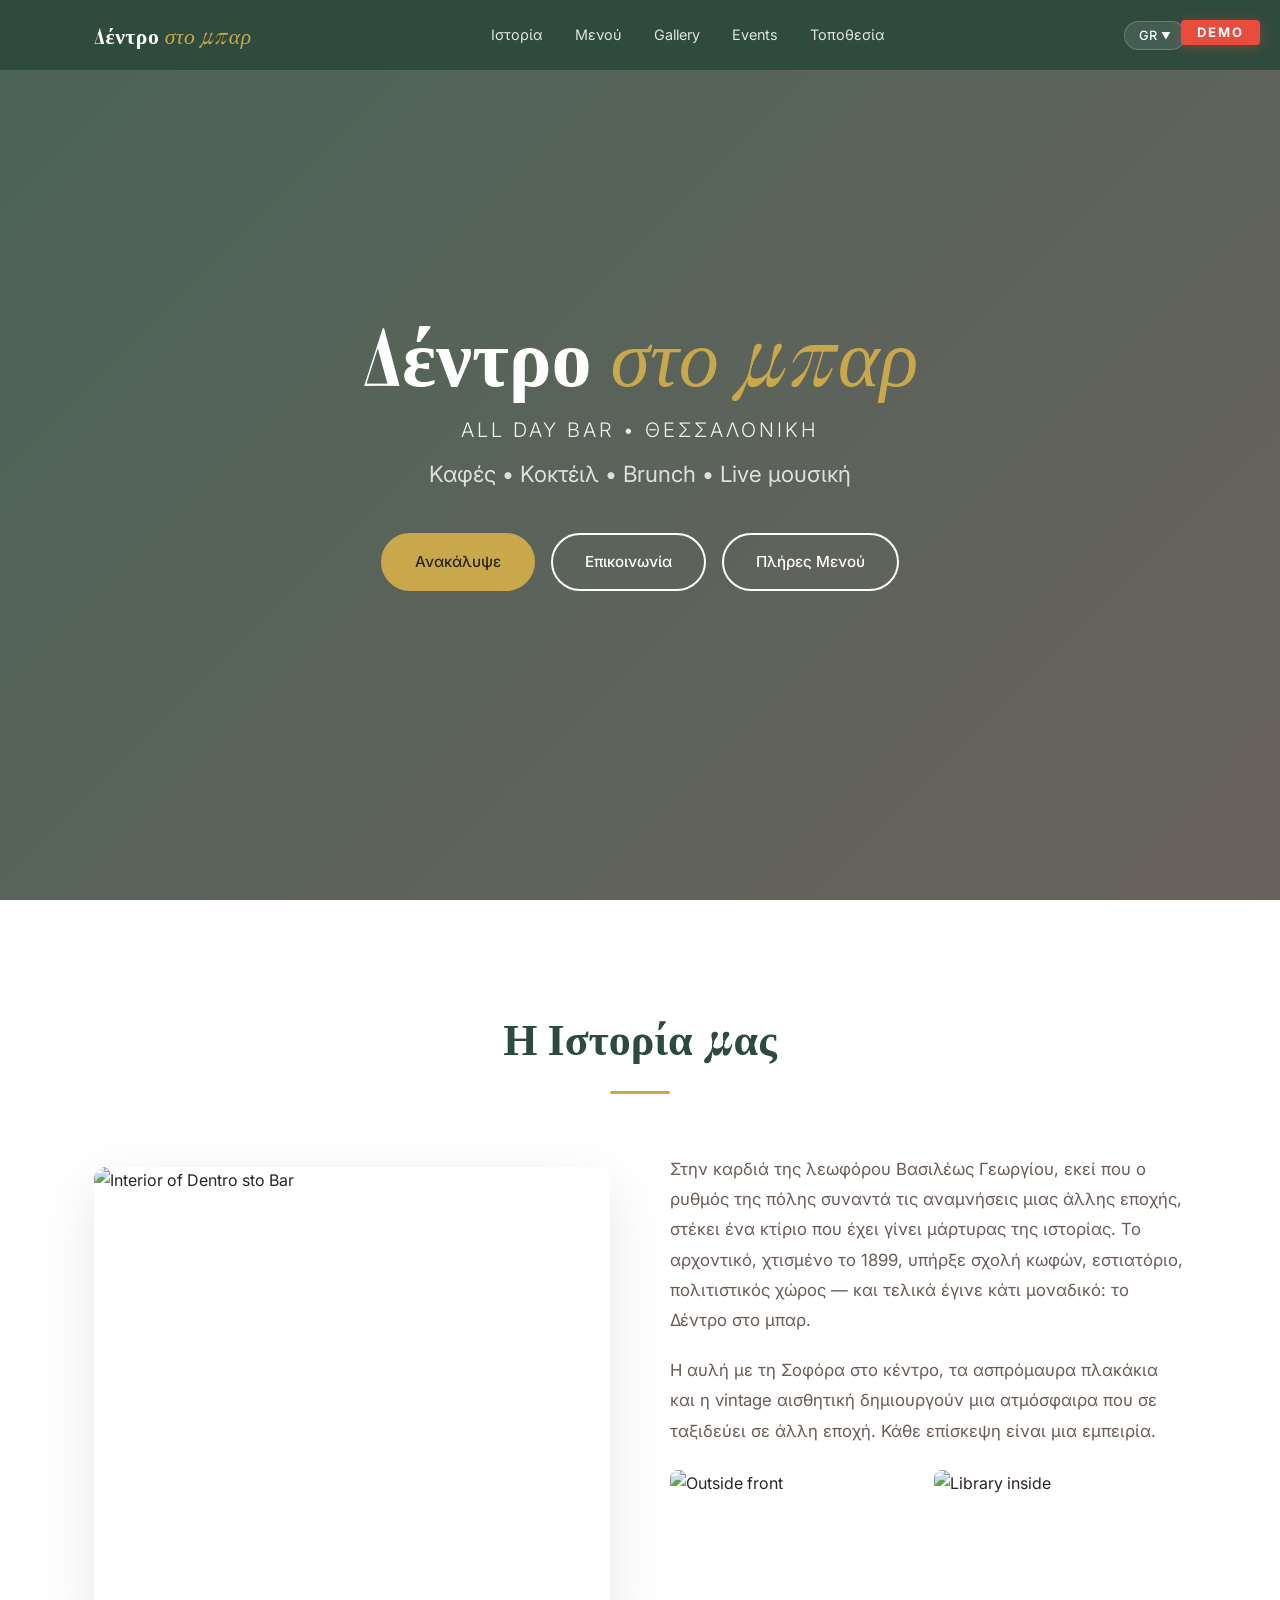
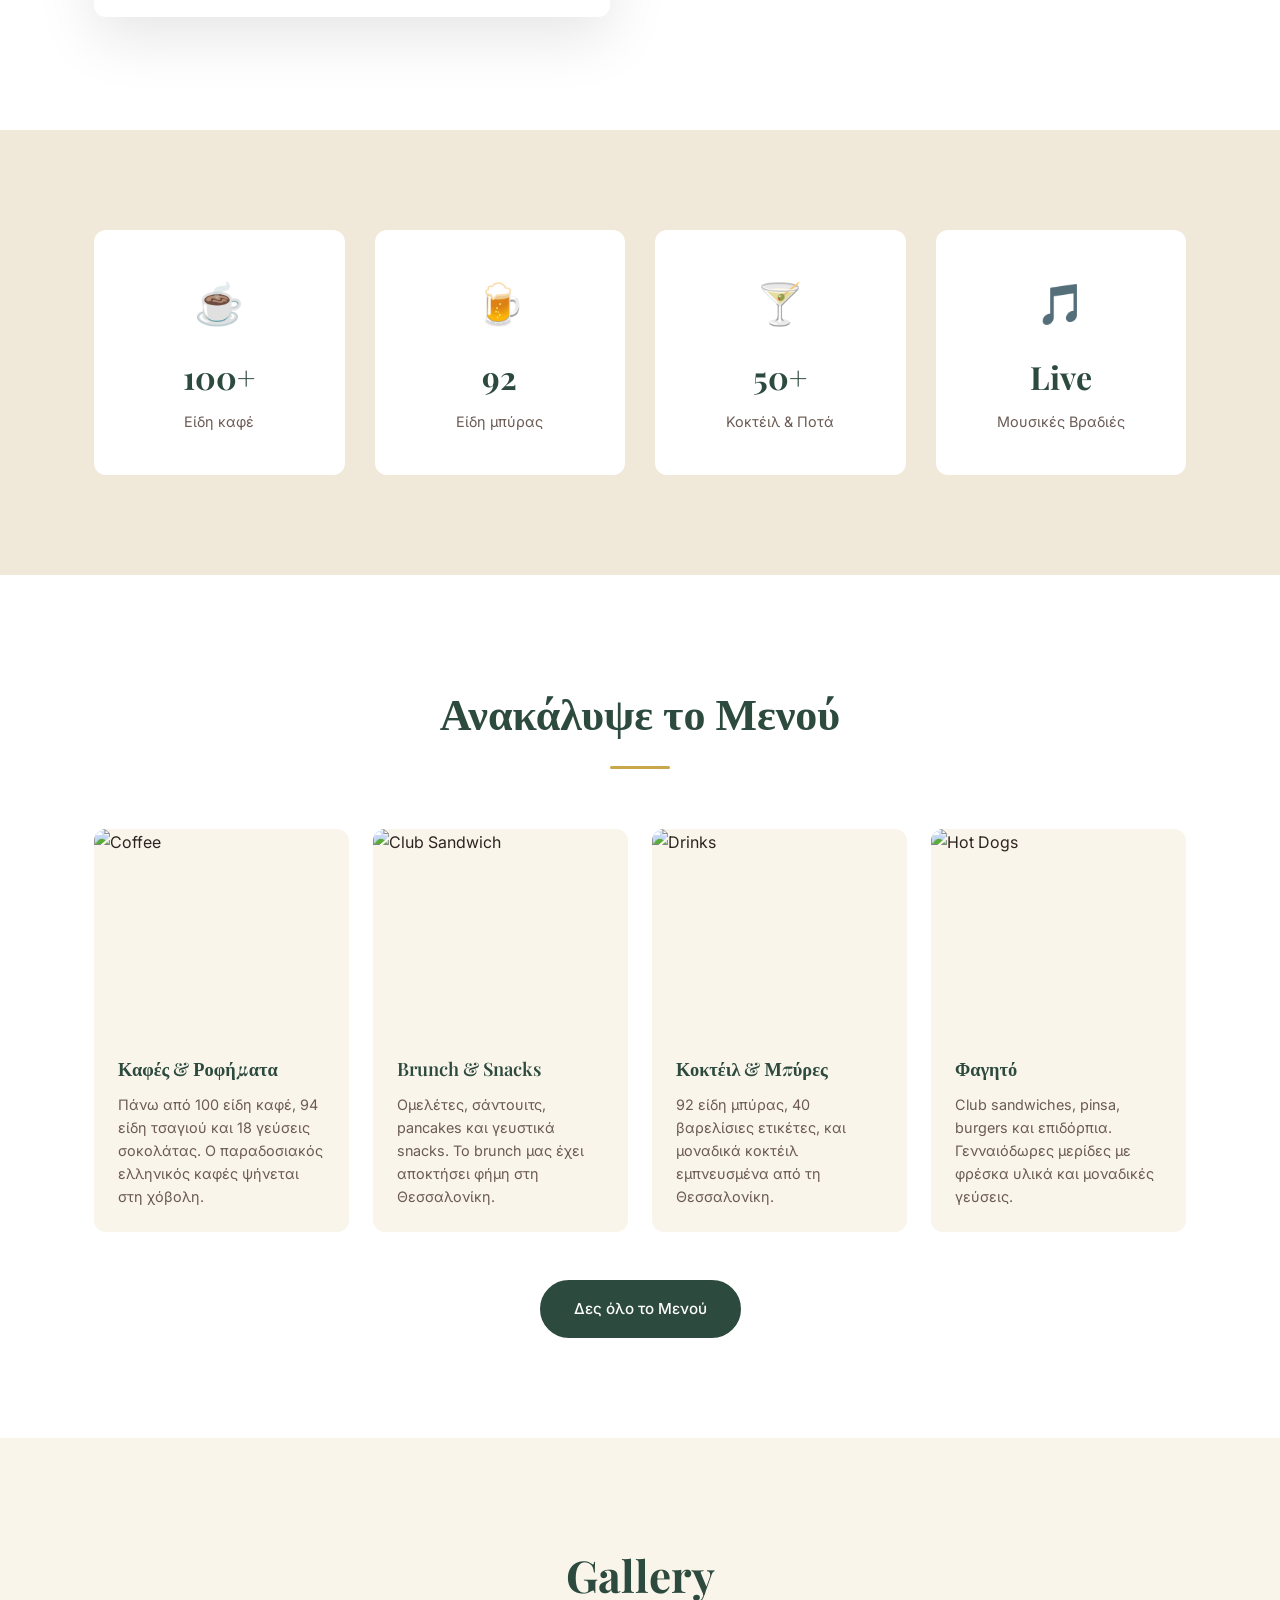
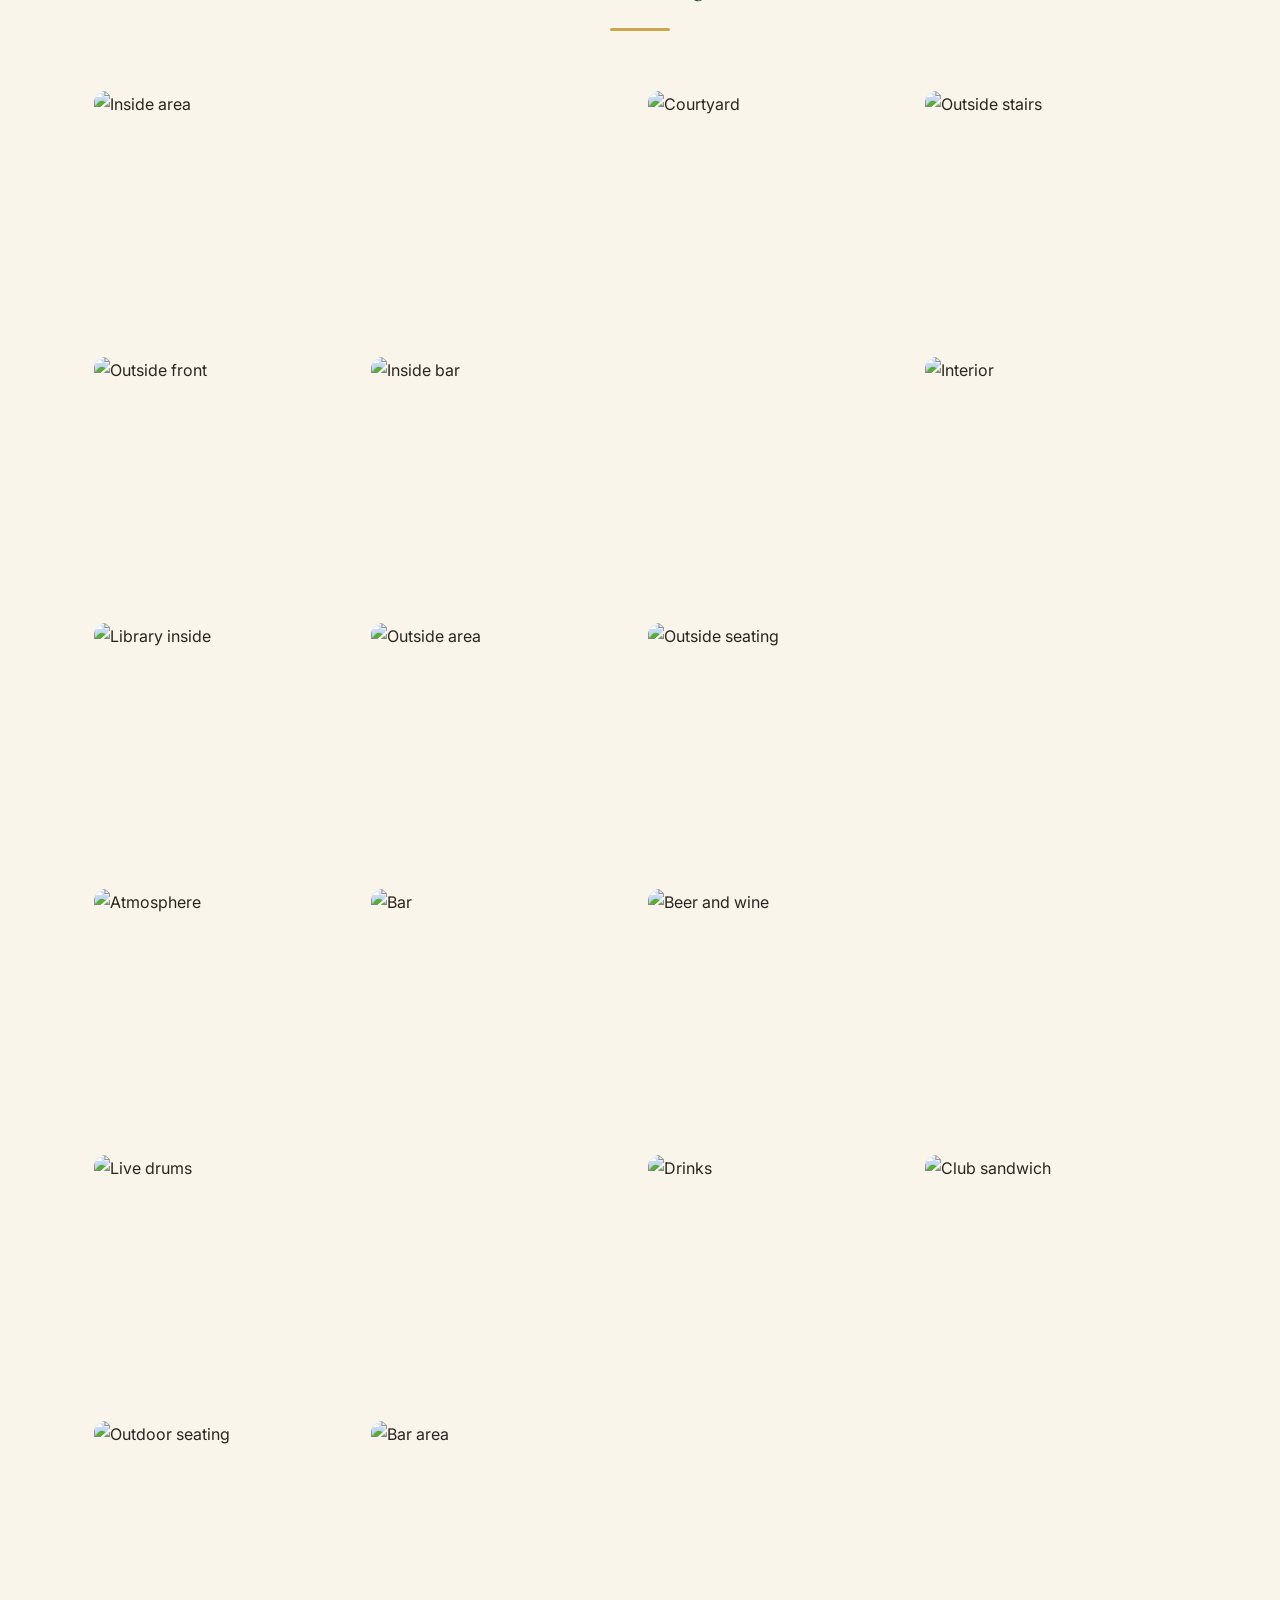
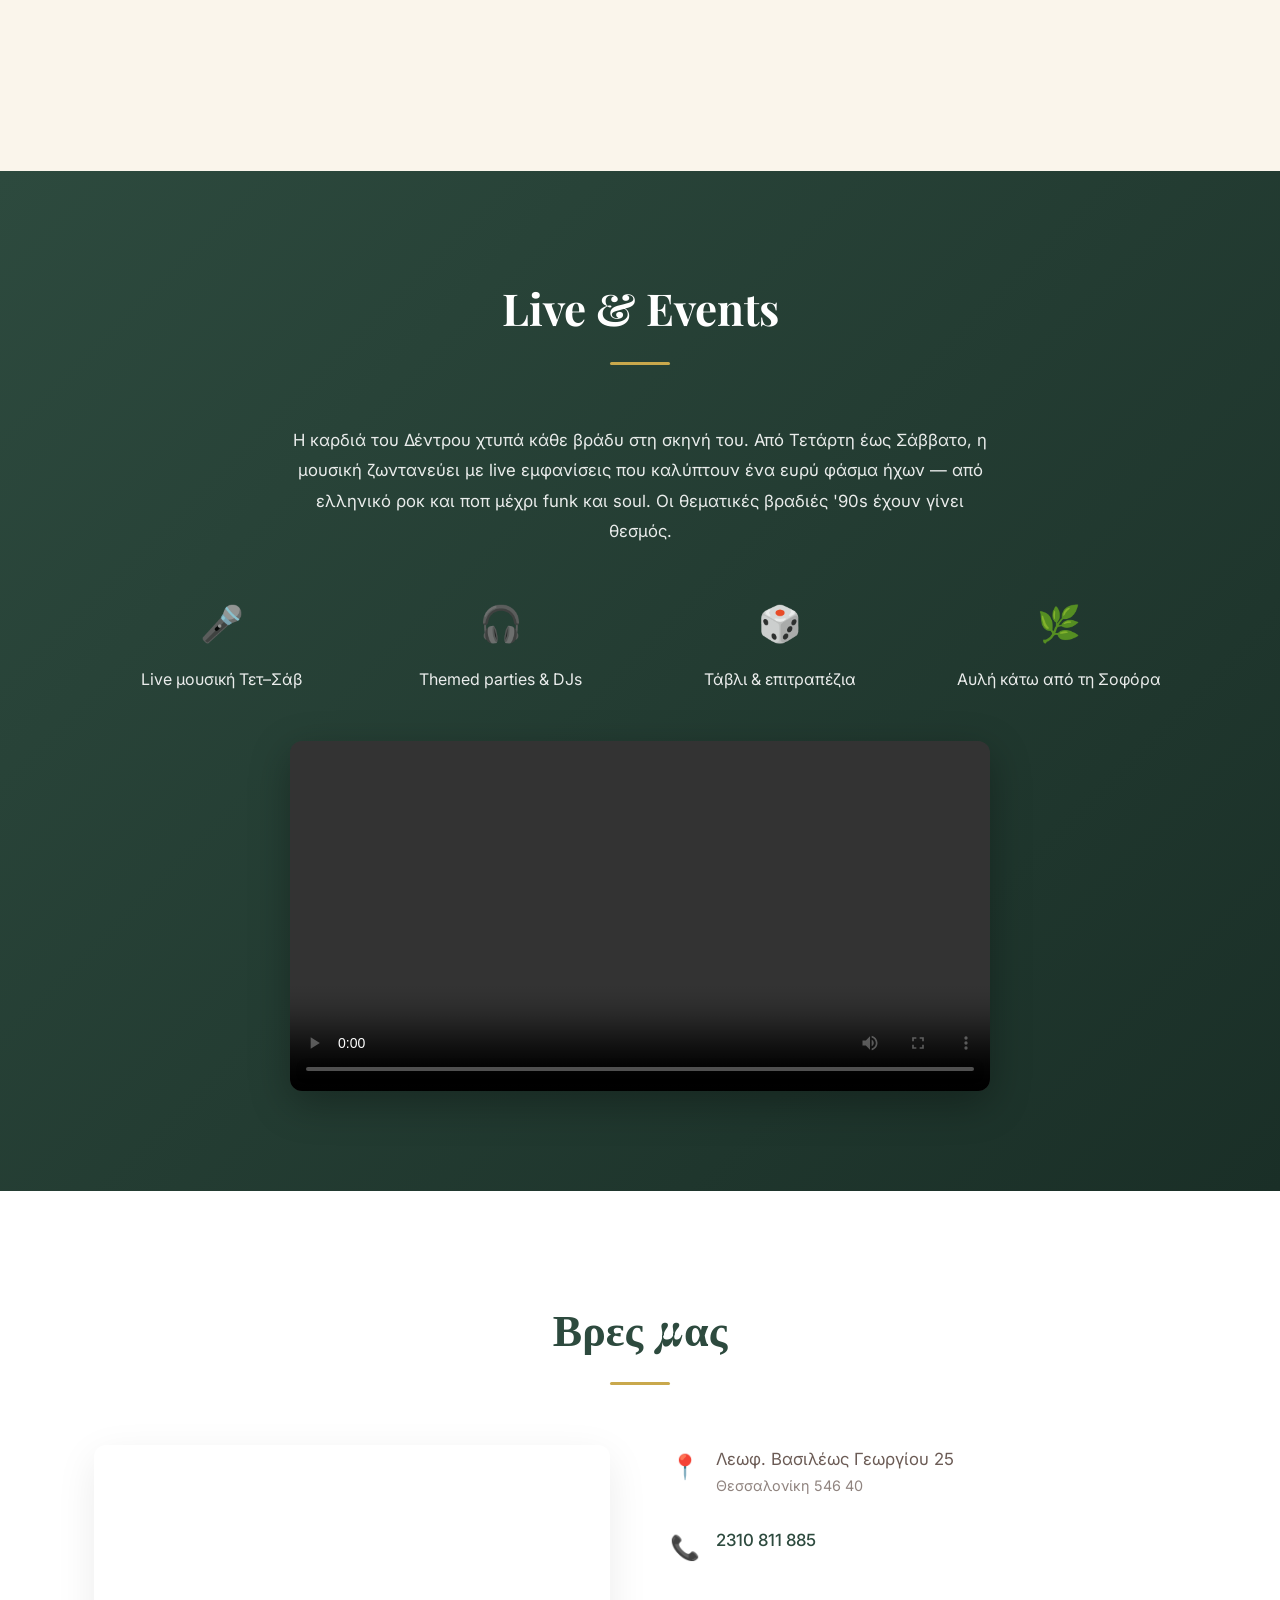
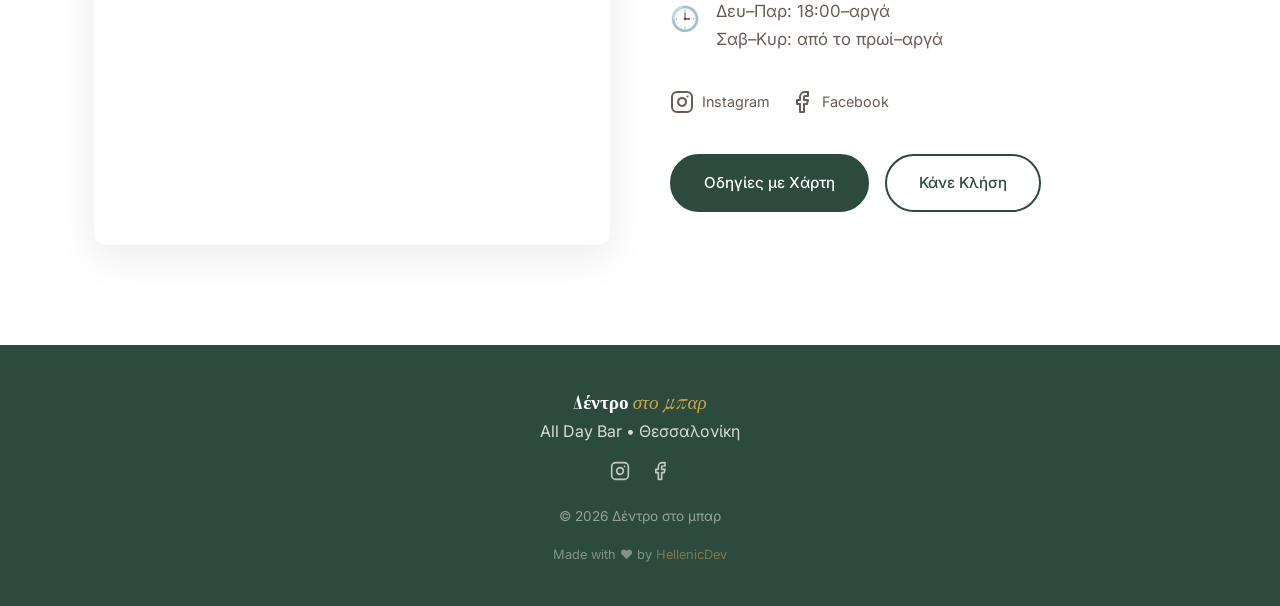
==== commit 220d44c9: "Add DEMO badge to all 3 client websites" ====
--- a/dentro-sto-bar/index.html
+++ b/dentro-sto-bar/index.html
@@ -11,6 +11,8 @@
   <link rel="stylesheet" href="css/style.css">
 </head>
 <body>
+
+  <div class="demo-badge">DEMO</div>
 
   <header class="header" id="header">
     <div class="container header__inner">
--- a/dentro-sto-bar/css/style.css
+++ b/dentro-sto-bar/css/style.css
@@ -1069,3 +1069,18 @@
     grid-auto-rows: 160px;
   }
 }
+
+.demo-badge {
+  position: fixed;
+  top: 20px;
+  right: 20px;
+  z-index: 9999;
+  background: #e74c3c;
+  color: #fff;
+  font: 700 13px/1 'Inter', sans-serif;
+  padding: 6px 16px;
+  border-radius: 4px;
+  letter-spacing: 2px;
+  box-shadow: 0 2px 12px rgba(231,76,60,0.4);
+  pointer-events: none;
+}
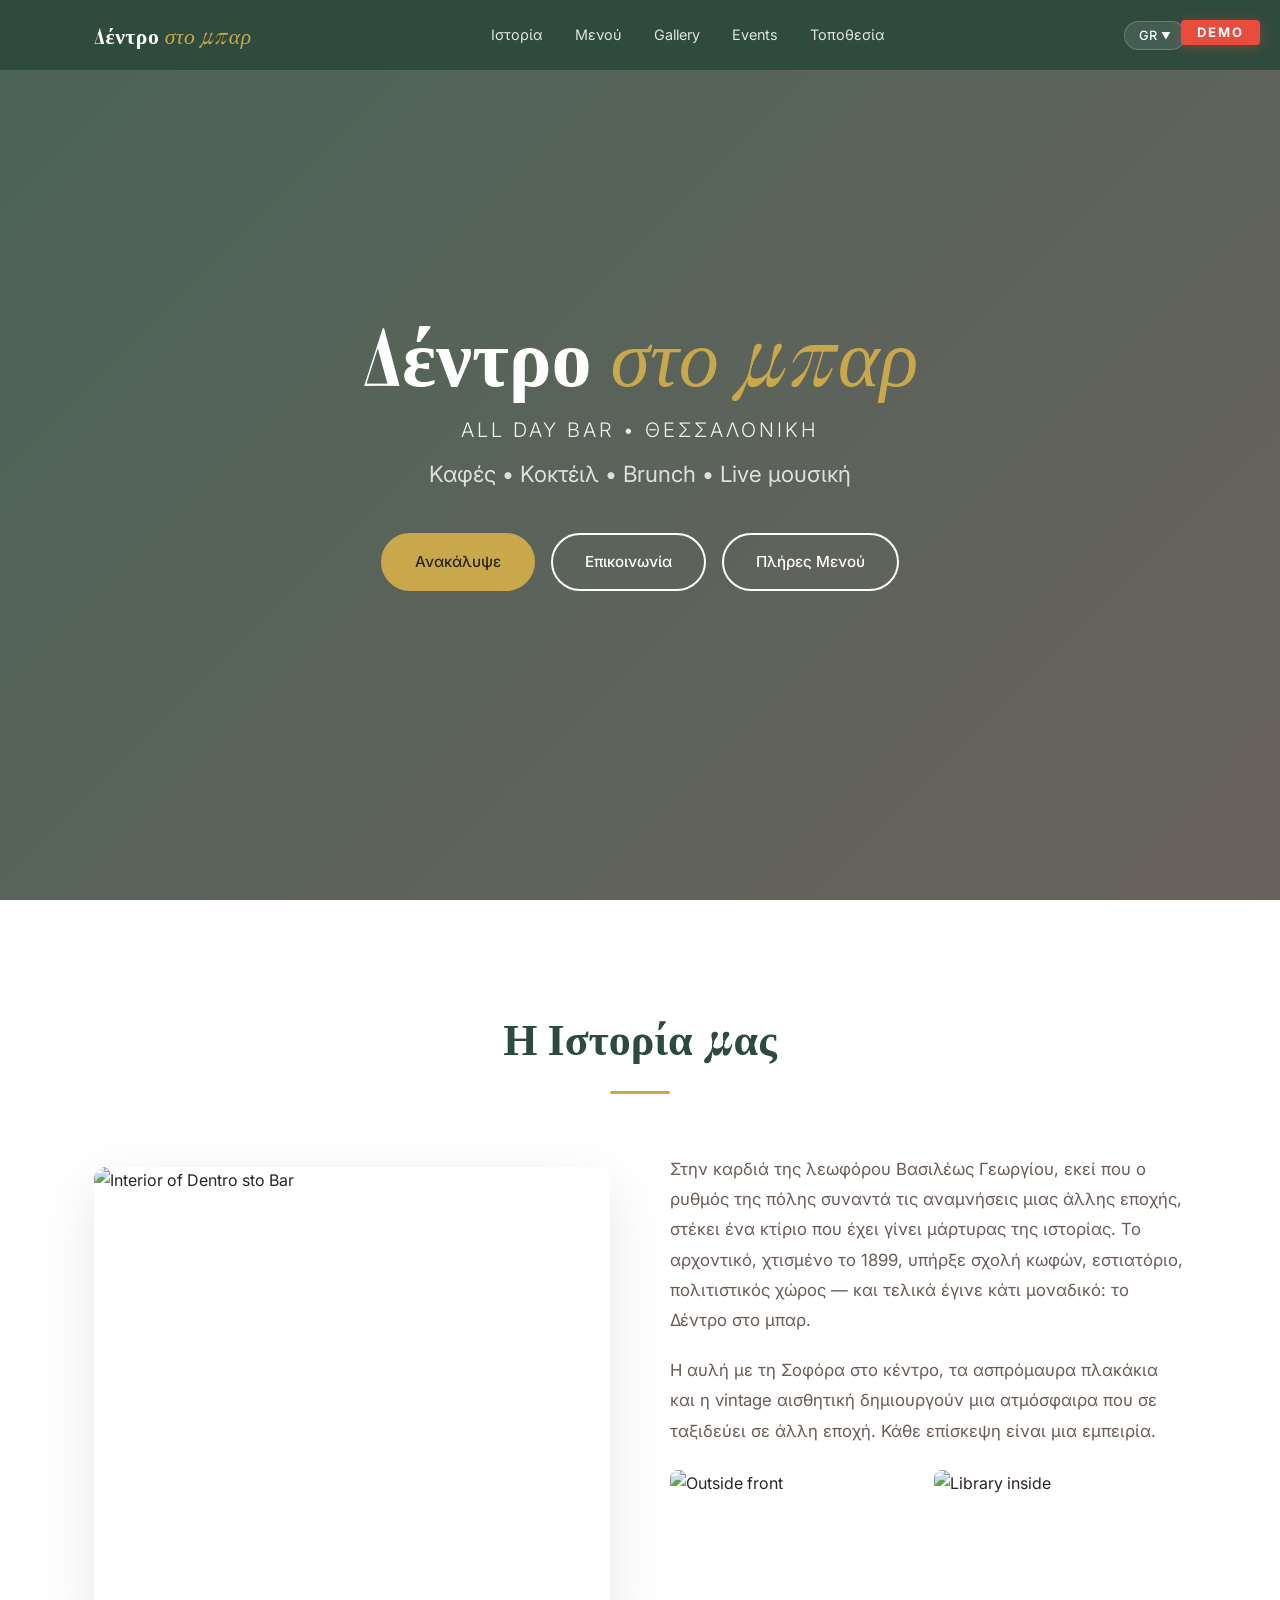
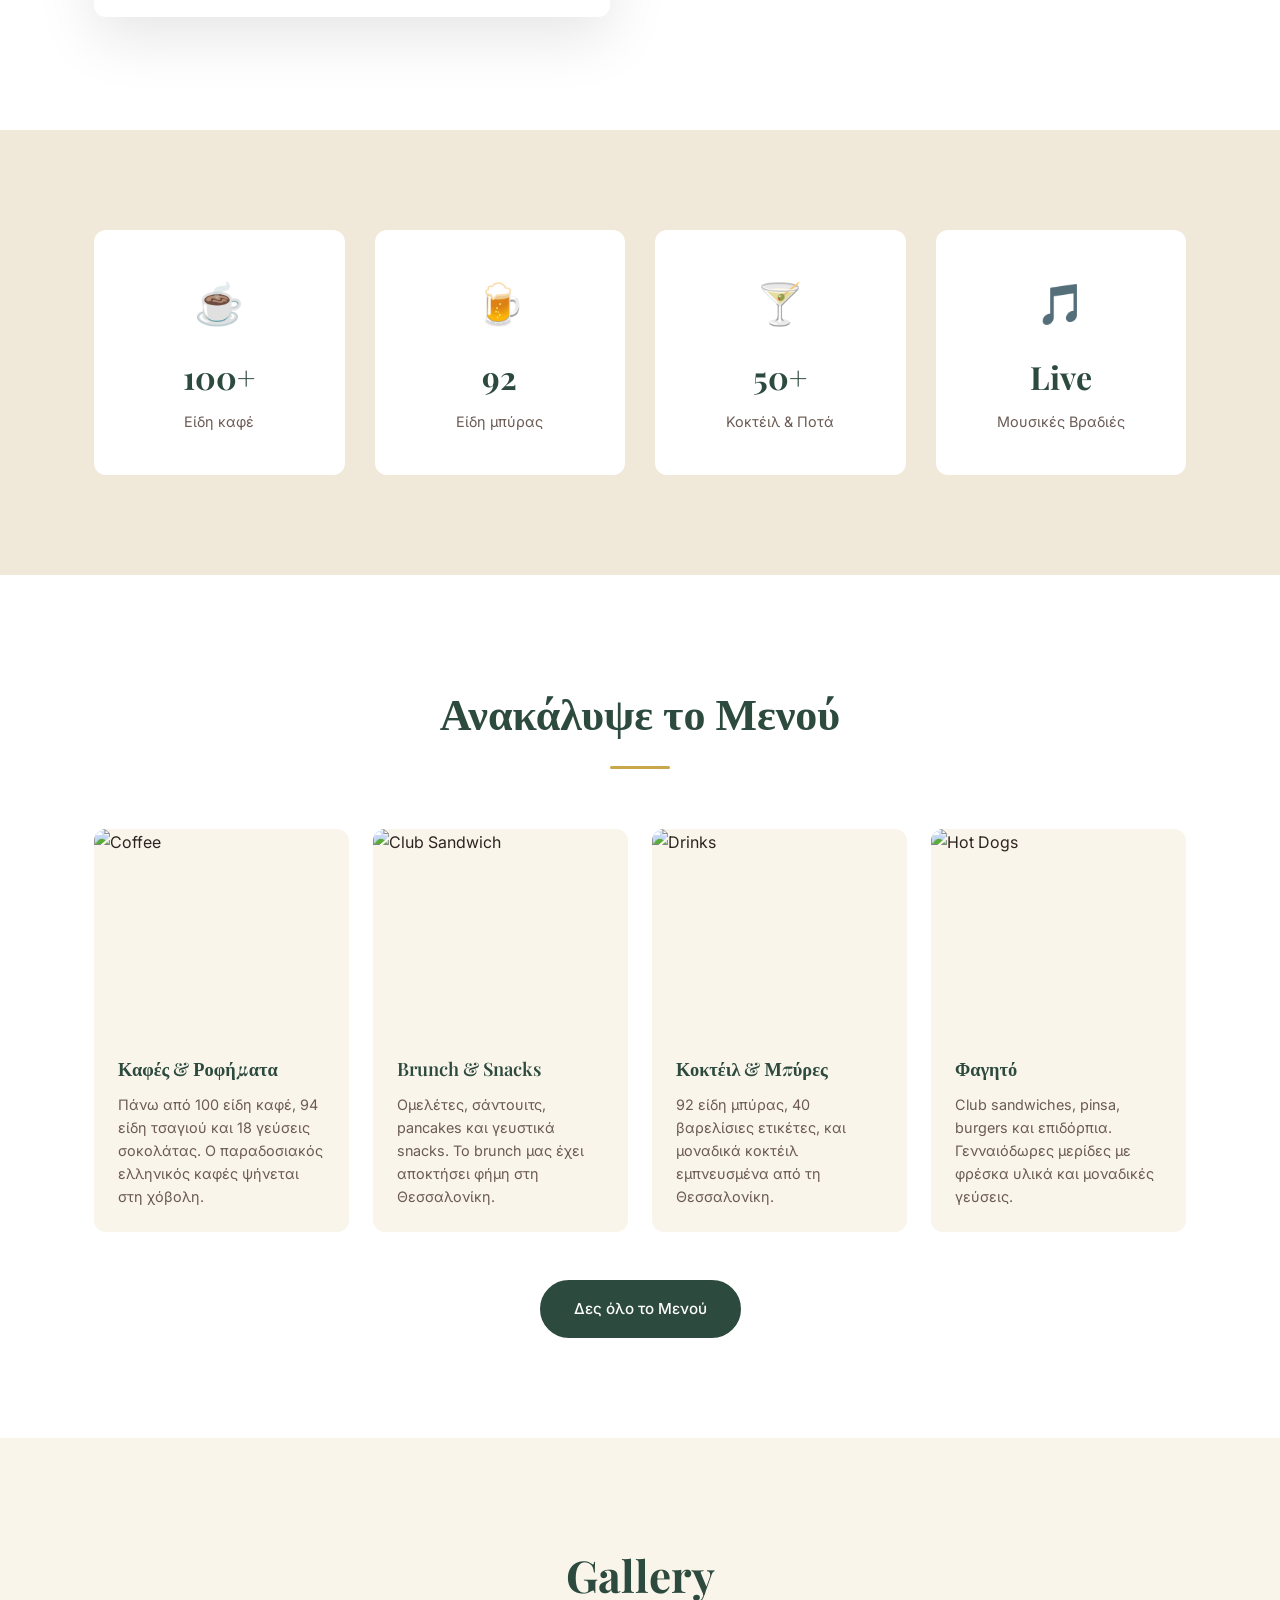
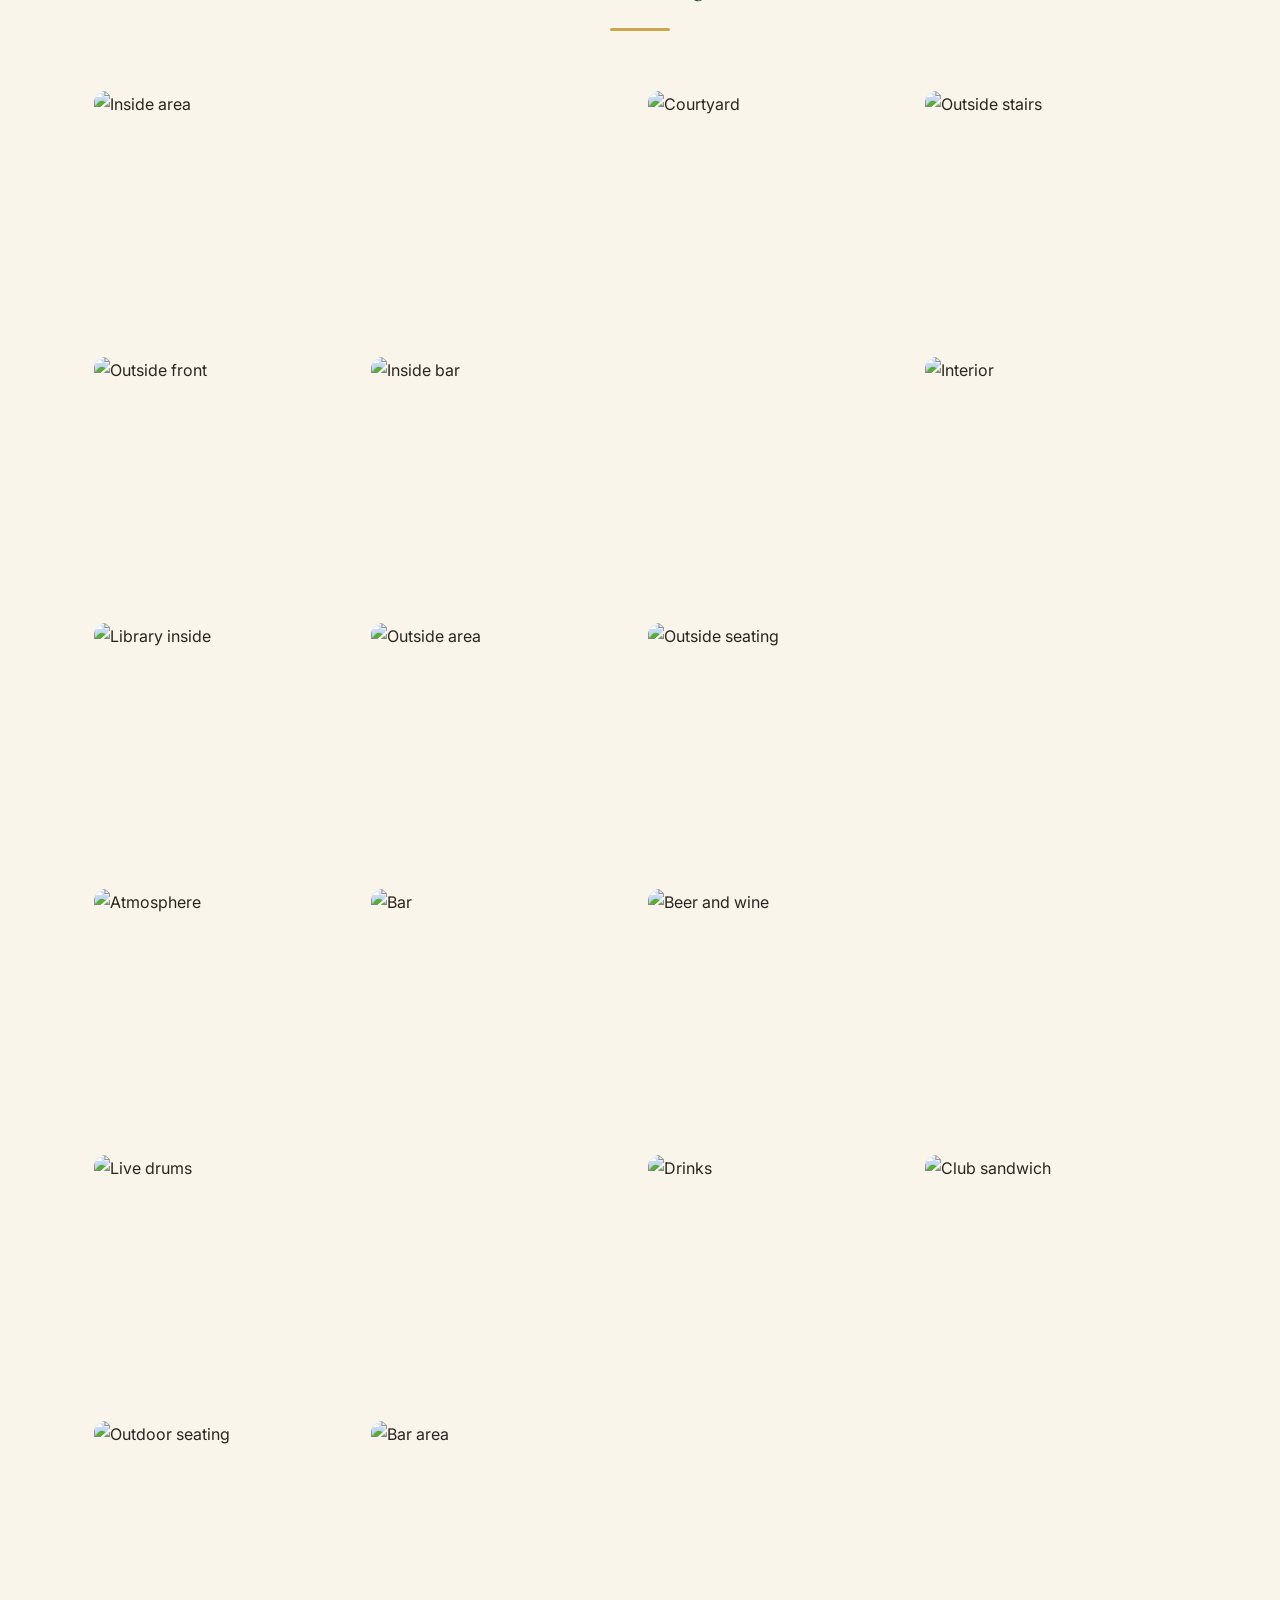
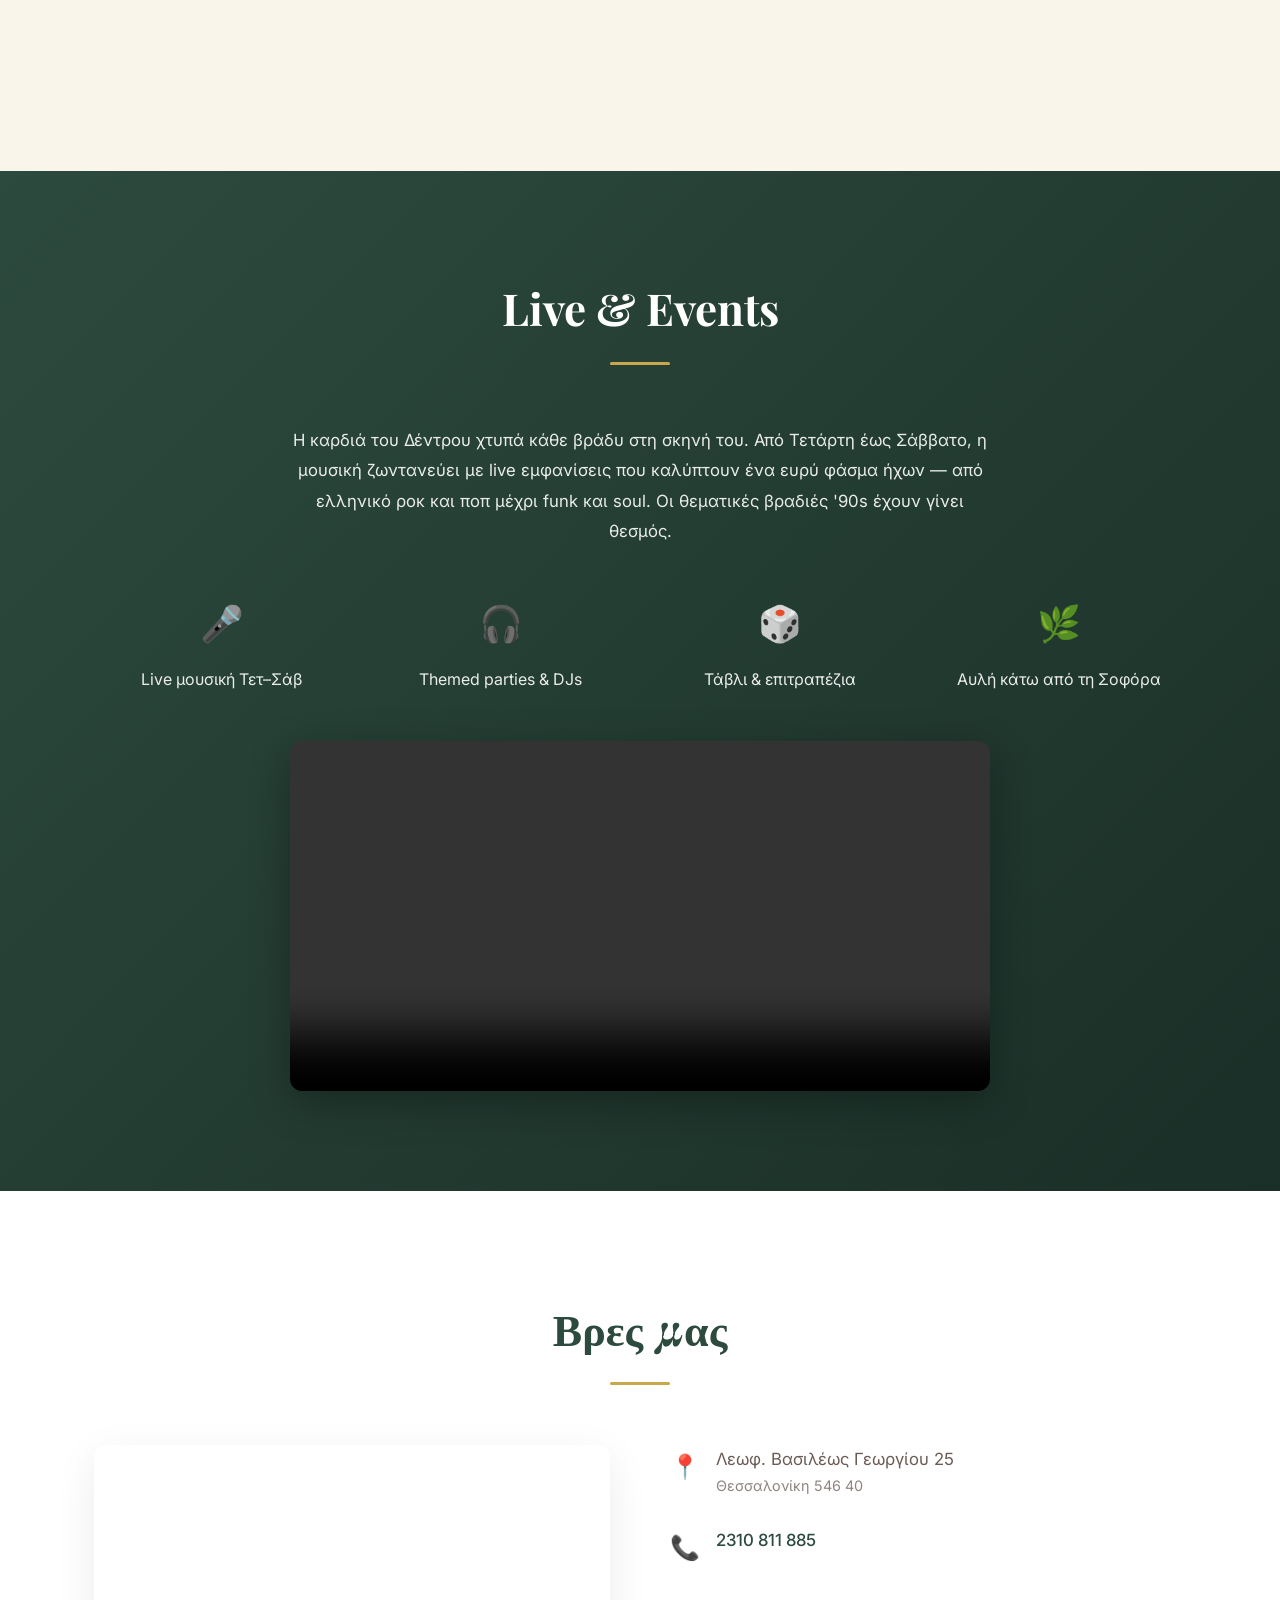
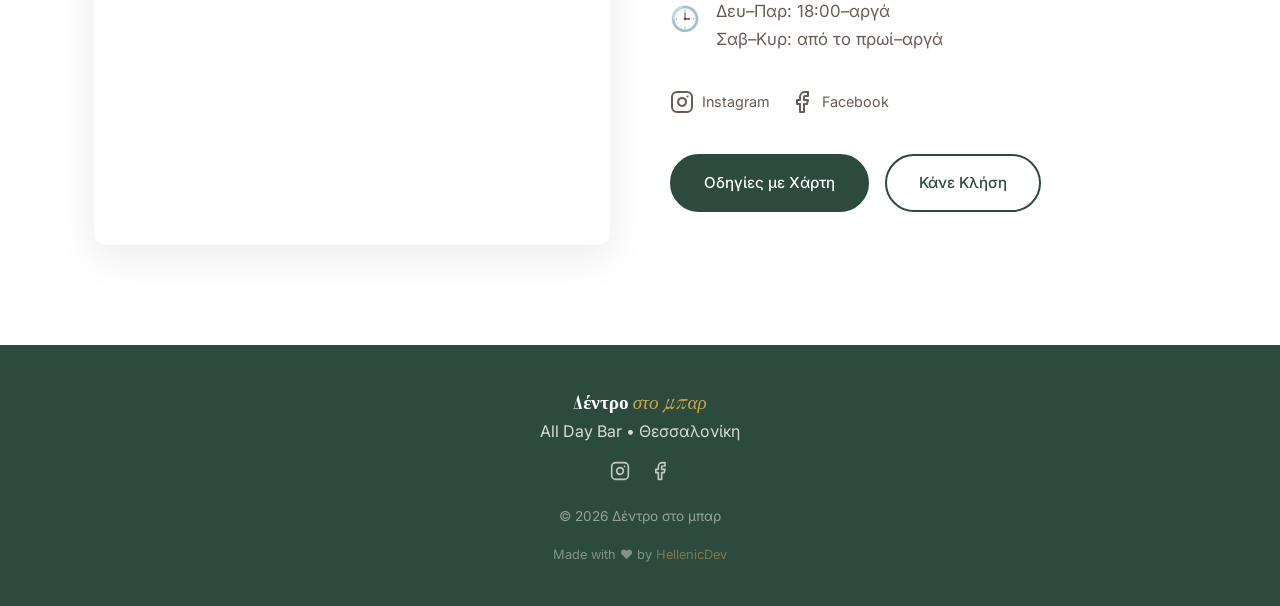
==== commit 12c5e86e: "Add Google Analytics (G-9FWQFZME3Z) to all 7 client websites" ====
--- a/dentro-sto-bar/index.html
+++ b/dentro-sto-bar/index.html
@@ -9,6 +9,13 @@
   <link rel="preconnect" href="https://fonts.gstatic.com" crossorigin>
   <link href="https://fonts.googleapis.com/css2?family=Playfair+Display:ital,wght@0,400;0,600;0,700;1,400&family=Inter:wght@300;400;500;600&display=swap" rel="stylesheet">
   <link rel="stylesheet" href="css/style.css">
+  <script async src="https://www.googletagmanager.com/gtag/js?id=G-9FWQFZME3Z"></script>
+  <script>
+    window.dataLayer = window.dataLayer || [];
+    function gtag(){dataLayer.push(arguments);}
+    gtag('js', new Date());
+    gtag('config', 'G-9FWQFZME3Z');
+  </script>
 </head>
 <body>
 
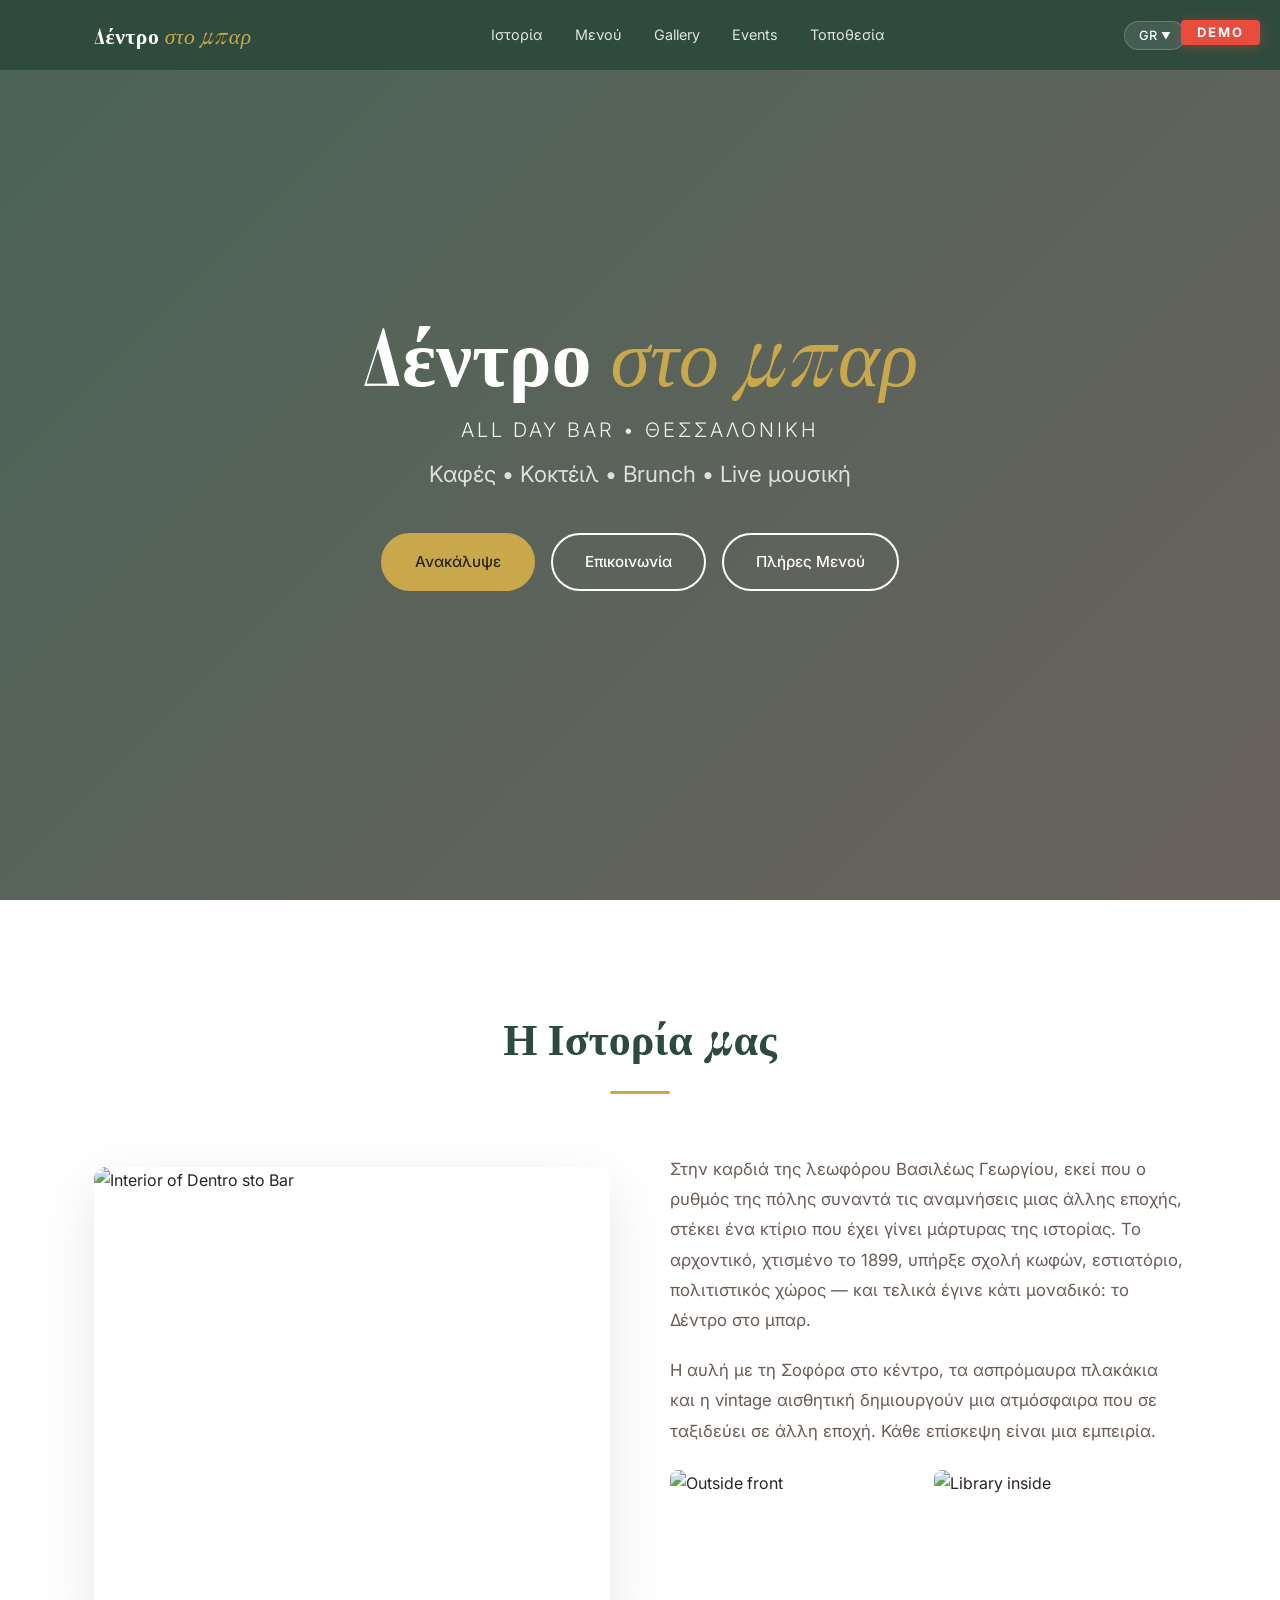
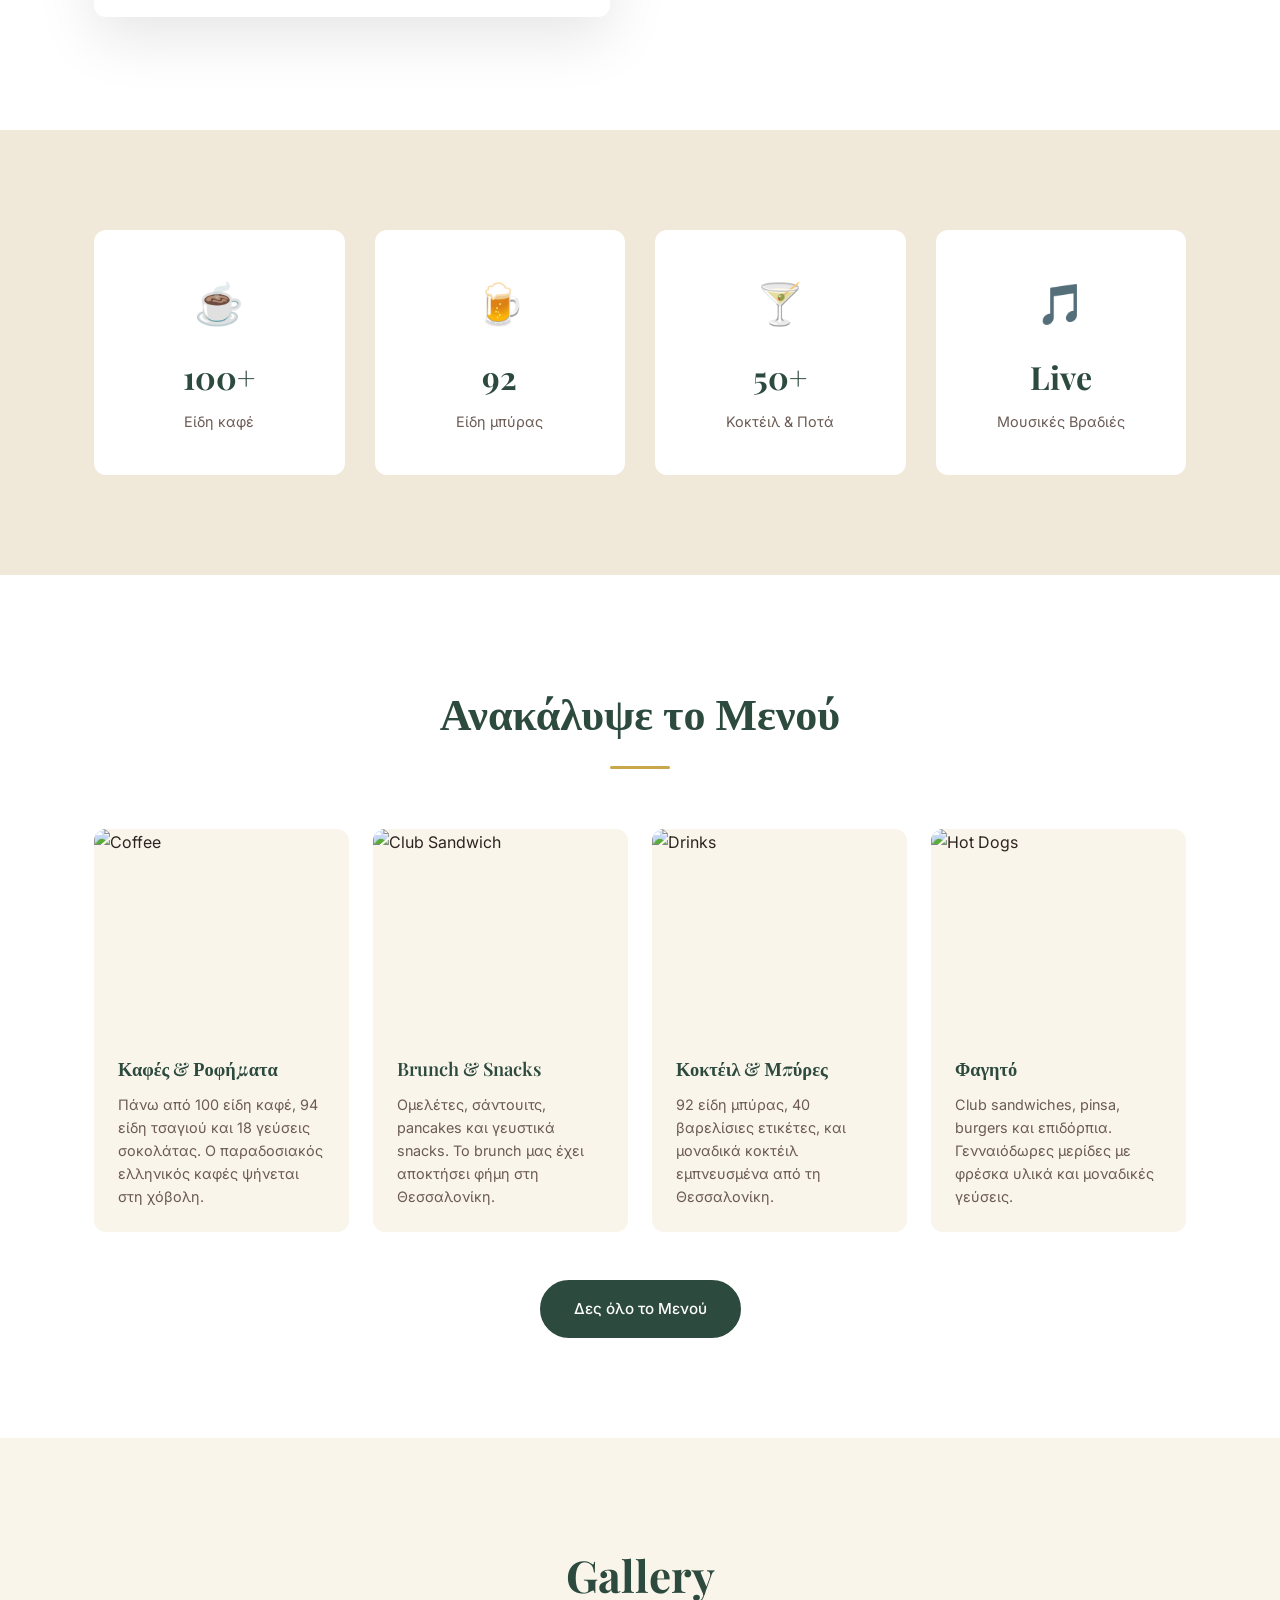
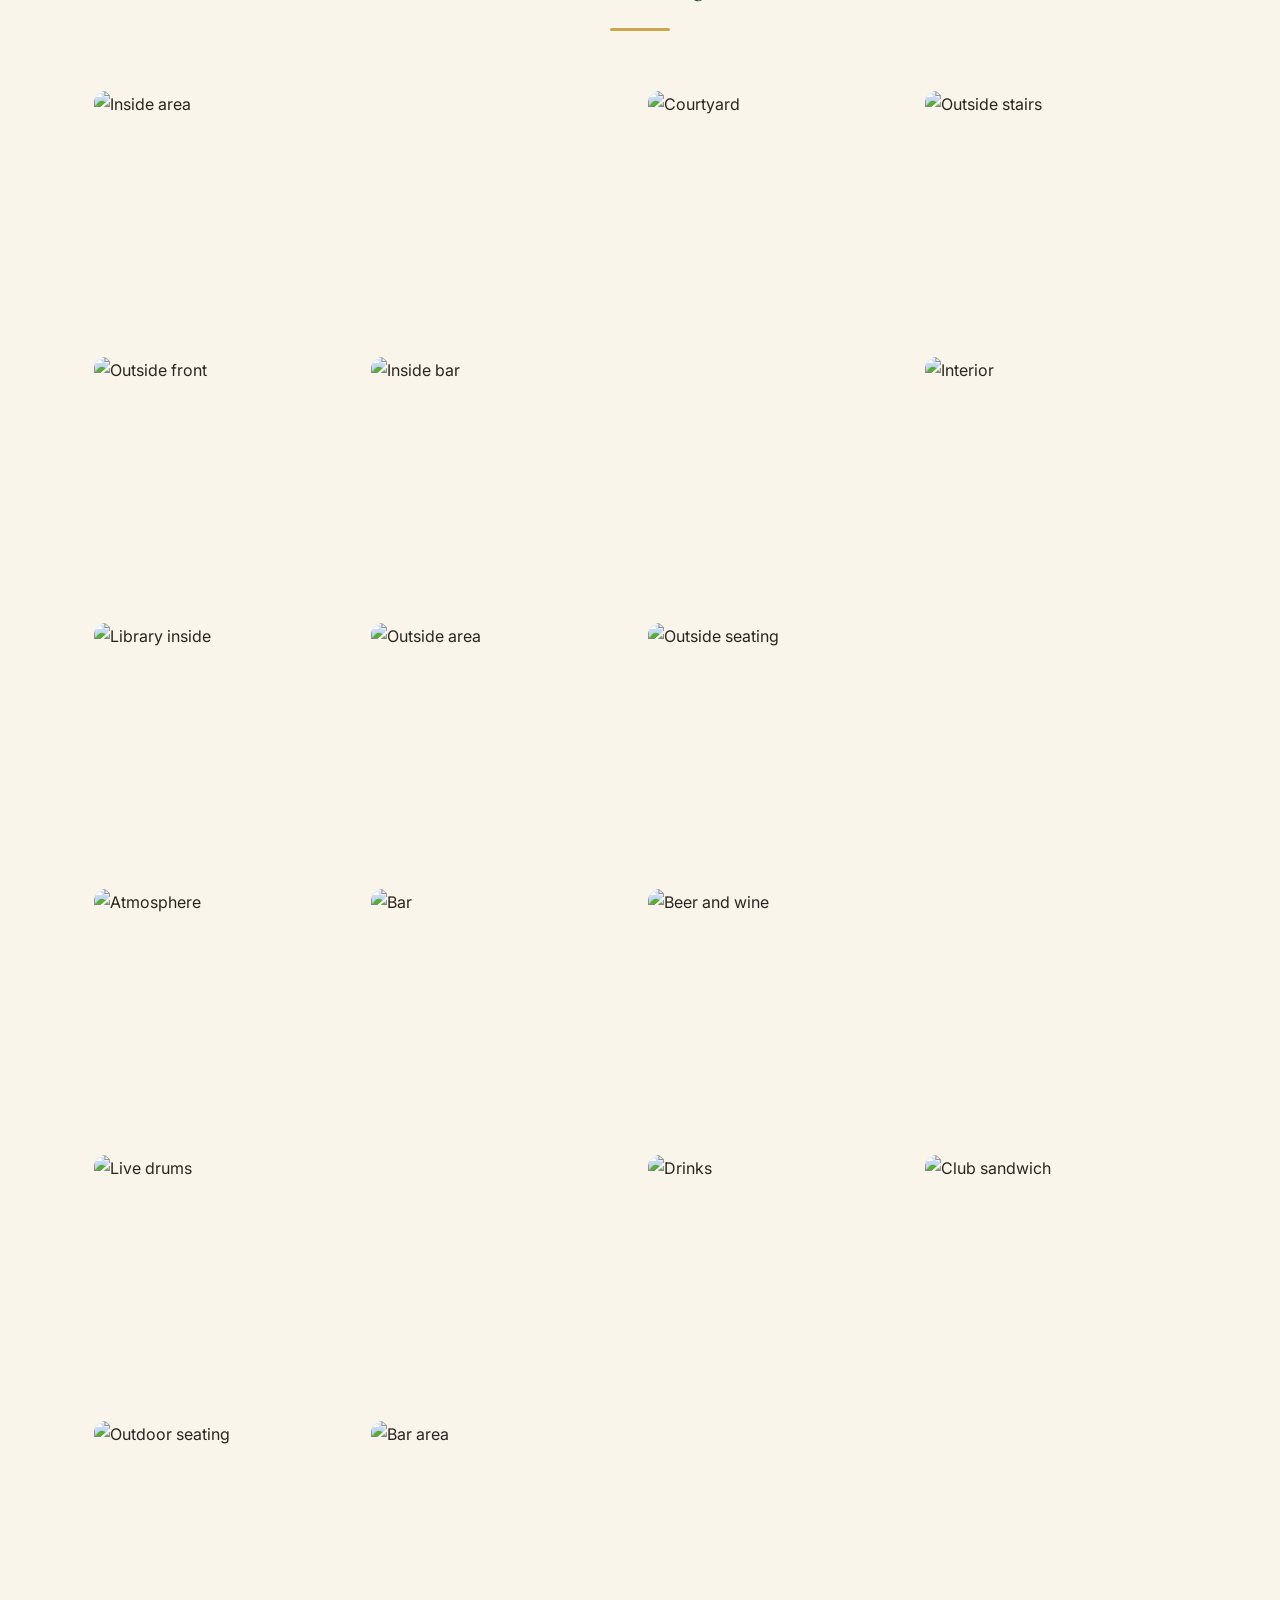
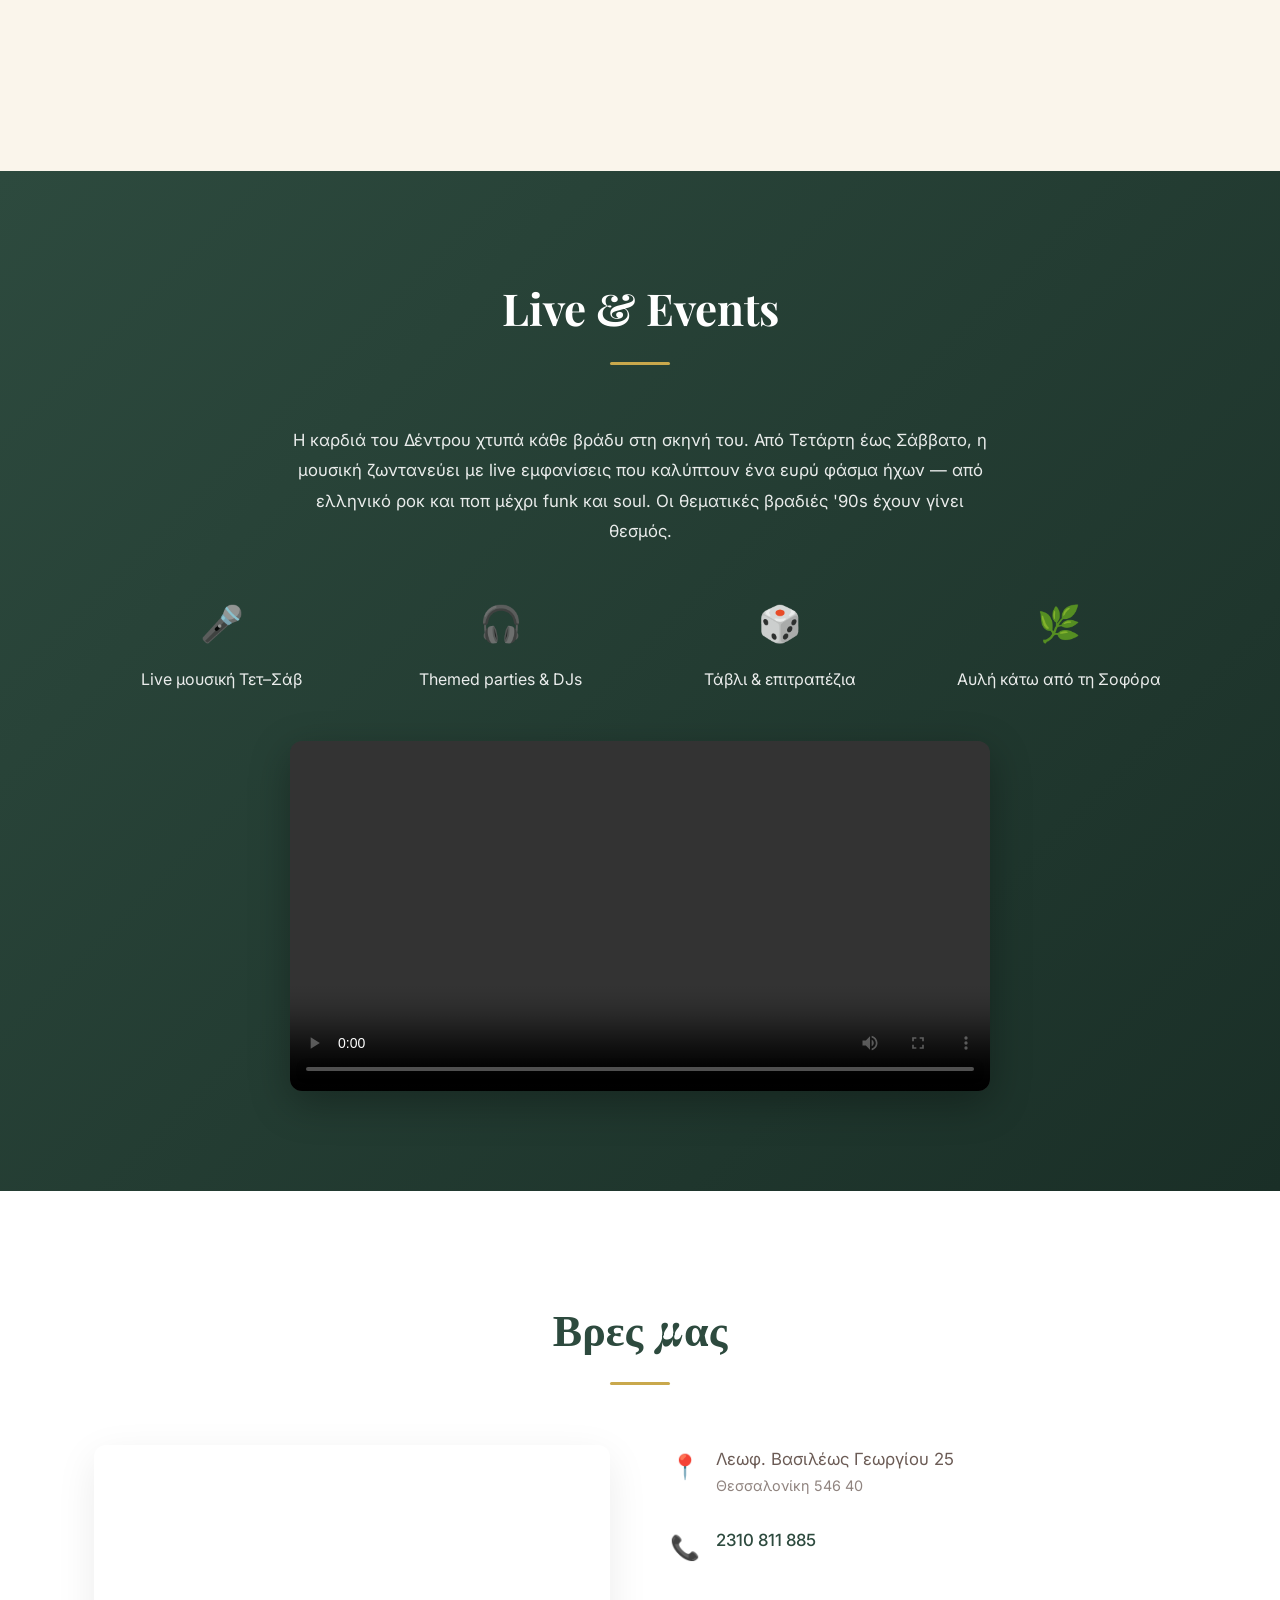
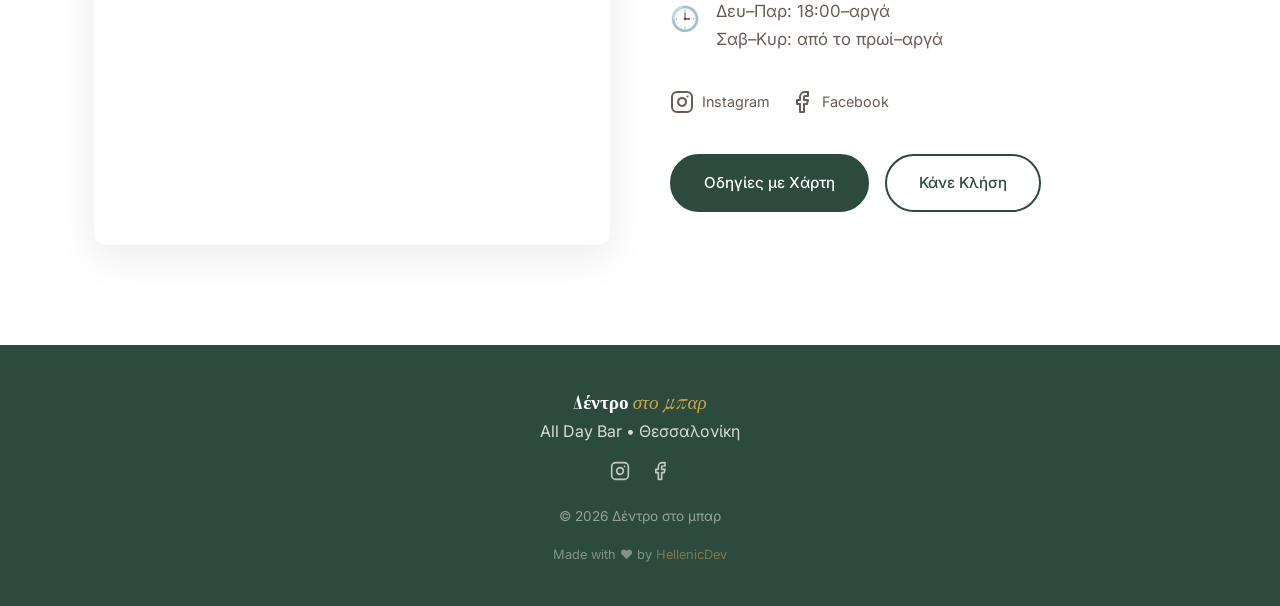
==== commit df5c82fb: "Polish: README, consent-gated analytics, a11y and SEO fixes" ====
--- a/dentro-sto-bar/index.html
+++ b/dentro-sto-bar/index.html
@@ -9,13 +9,8 @@
   <link rel="preconnect" href="https://fonts.gstatic.com" crossorigin>
   <link href="https://fonts.googleapis.com/css2?family=Playfair+Display:ital,wght@0,400;0,600;0,700;1,400&family=Inter:wght@300;400;500;600&display=swap" rel="stylesheet">
   <link rel="stylesheet" href="css/style.css">
-  <script async src="https://www.googletagmanager.com/gtag/js?id=G-9FWQFZME3Z"></script>
-  <script>
-    window.dataLayer = window.dataLayer || [];
-    function gtag(){dataLayer.push(arguments);}
-    gtag('js', new Date());
-    gtag('config', 'G-9FWQFZME3Z');
-  </script>
+  <script id="Cookiebot" src="https://consent.cookiebot.com/uc.js" data-cbid="06e4a97f-2c34-41ed-8ab6-d53b581ff080" async></script>
+  <script src="https://hellenicdev.eu/js/consent-analytics.js" data-ga-id="G-9FWQFZME3Z" defer></script>
 </head>
 <body>
 
@@ -260,7 +255,7 @@
         <h2 class="section__title" data-gr="Βρες μας" data-en="Find Us">Βρες μας</h2>
         <div class="location__grid">
           <div class="location__map">
-            <iframe
+            <iframe title="Χάρτης τοποθεσίας"
               src="https://www.google.com/maps/embed?pb=!1m18!1m12!1m3!1d400.6728586877039!2d22.95399181905114!3d40.619572599999996!2m3!1f0!2f0!3f0!3m2!1i1024!2i768!4f13.1!3m3!1m2!1s0x14a838e26d719645%3A0x5c25f1a58f152ac9!2zzpTOk861zpLPjM6xz4nPgM6xz4TOsyDOtc-Bz4TOsQ!5e1!3m2!1sel!2sgr!4v1"
               width="600" height="400" style="border:0;" allowfullscreen="" loading="lazy" referrerpolicy="no-referrer-when-downgrade">
             </iframe>
@@ -327,7 +322,7 @@
 
   <div class="lightbox" id="lightbox">
     <button class="lightbox__close" id="lightboxClose" aria-label="Close">✕</button>
-    <img class="lightbox__img" id="lightboxImg" src="" alt="">
+    <img class="lightbox__img" id="lightboxImg" alt="">
   </div>
 
   <script src="js/main.js"></script>
